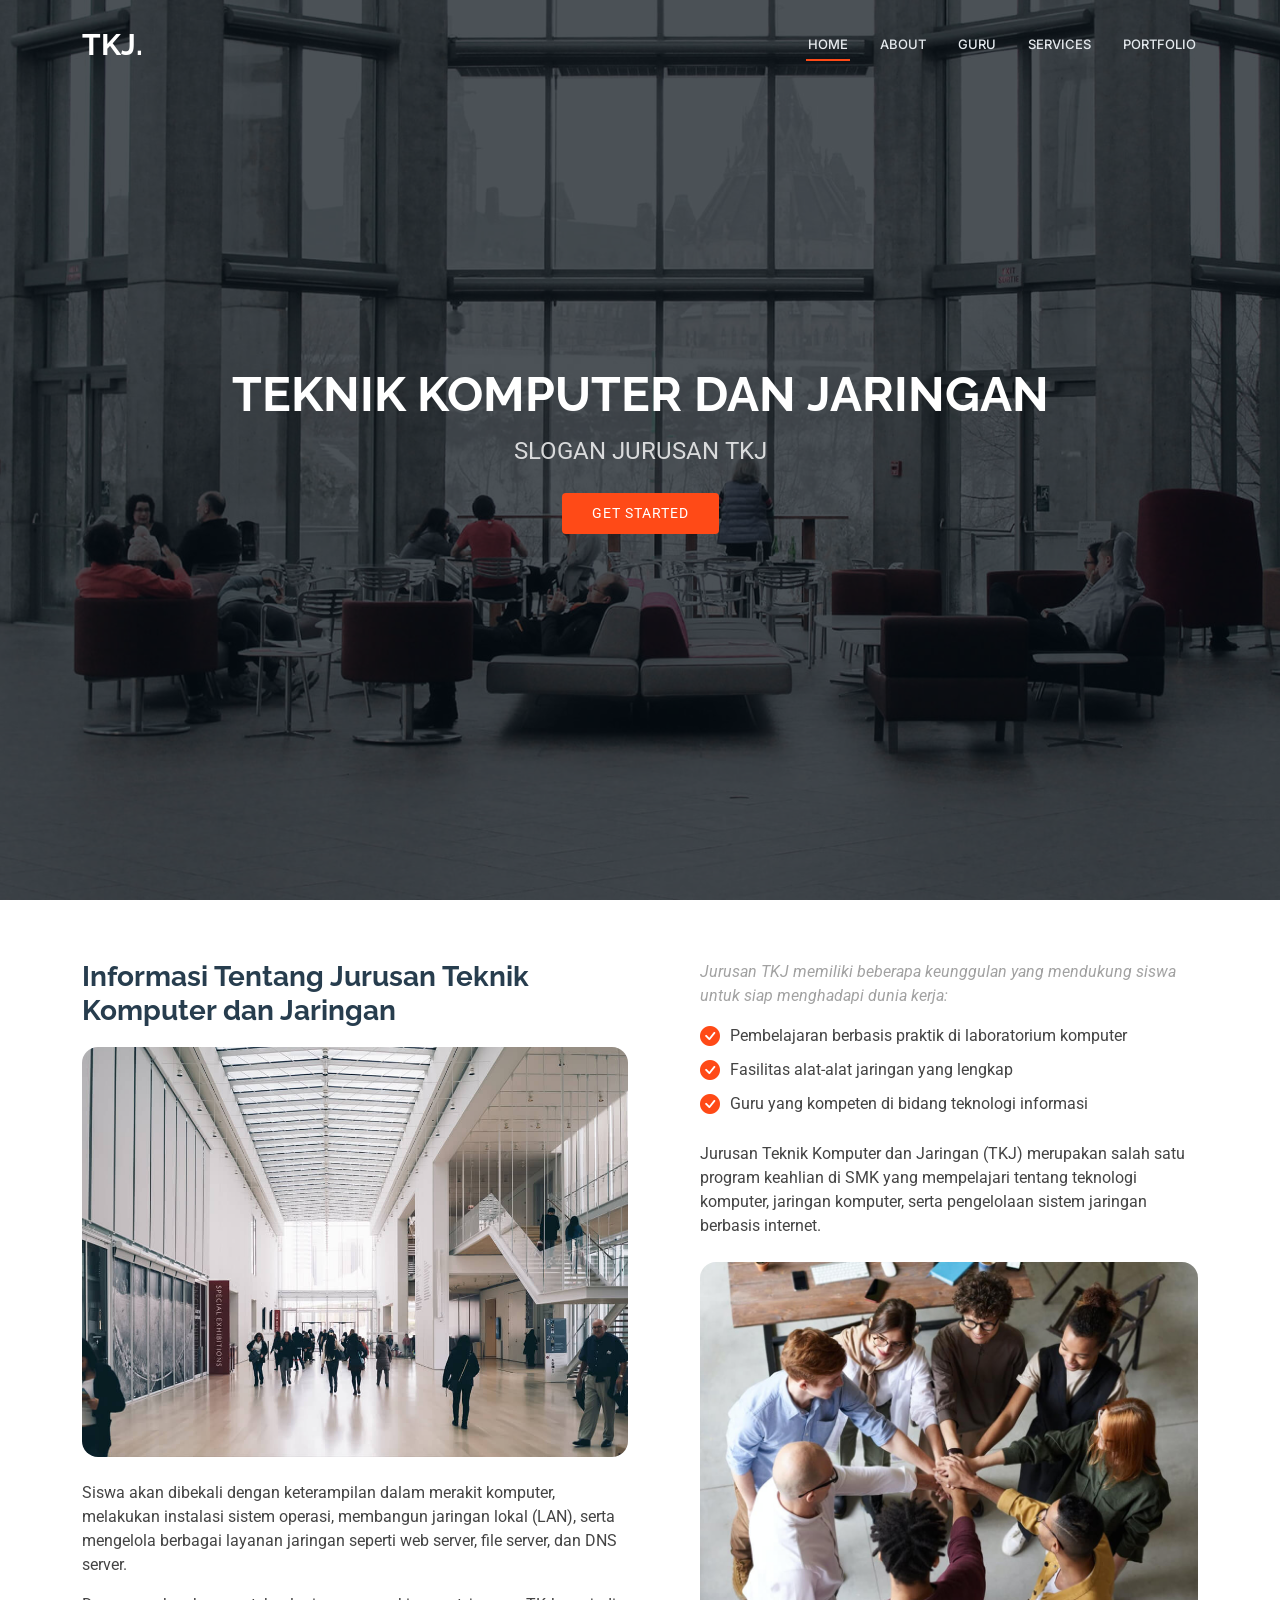
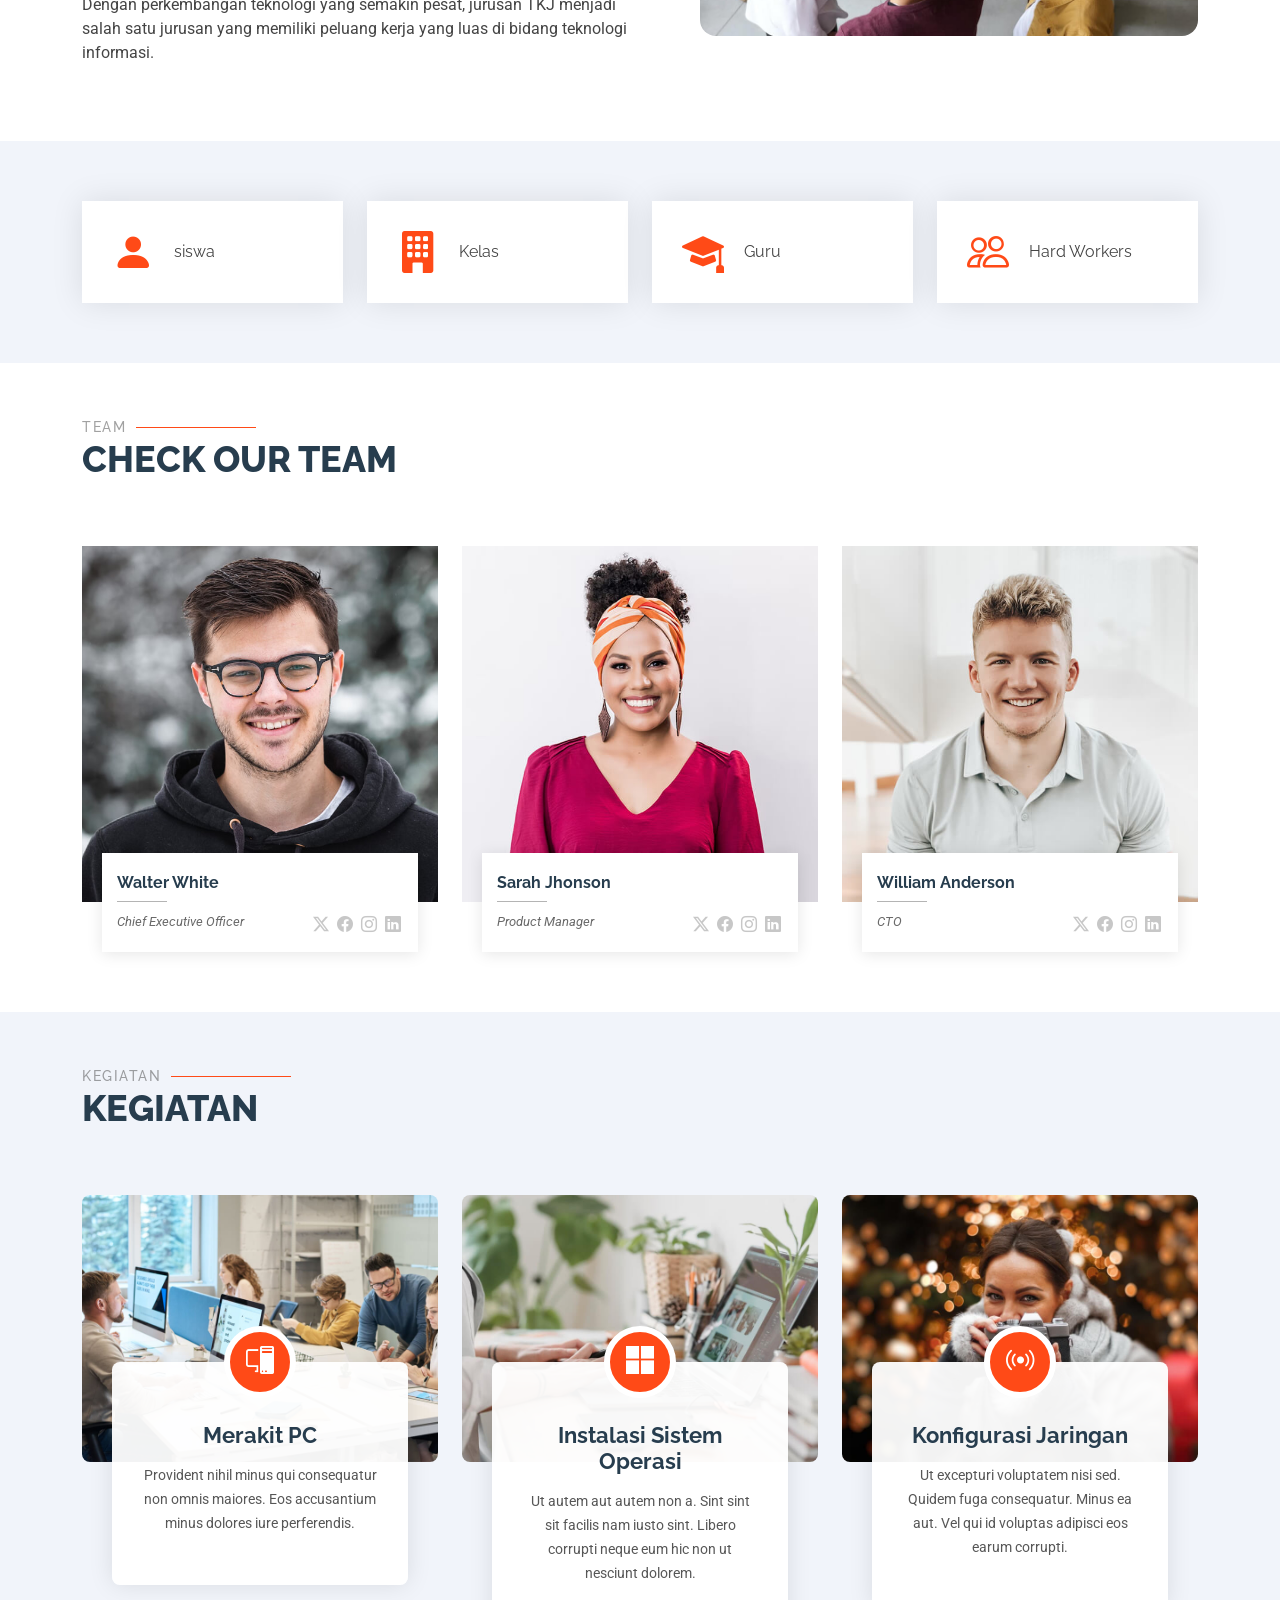
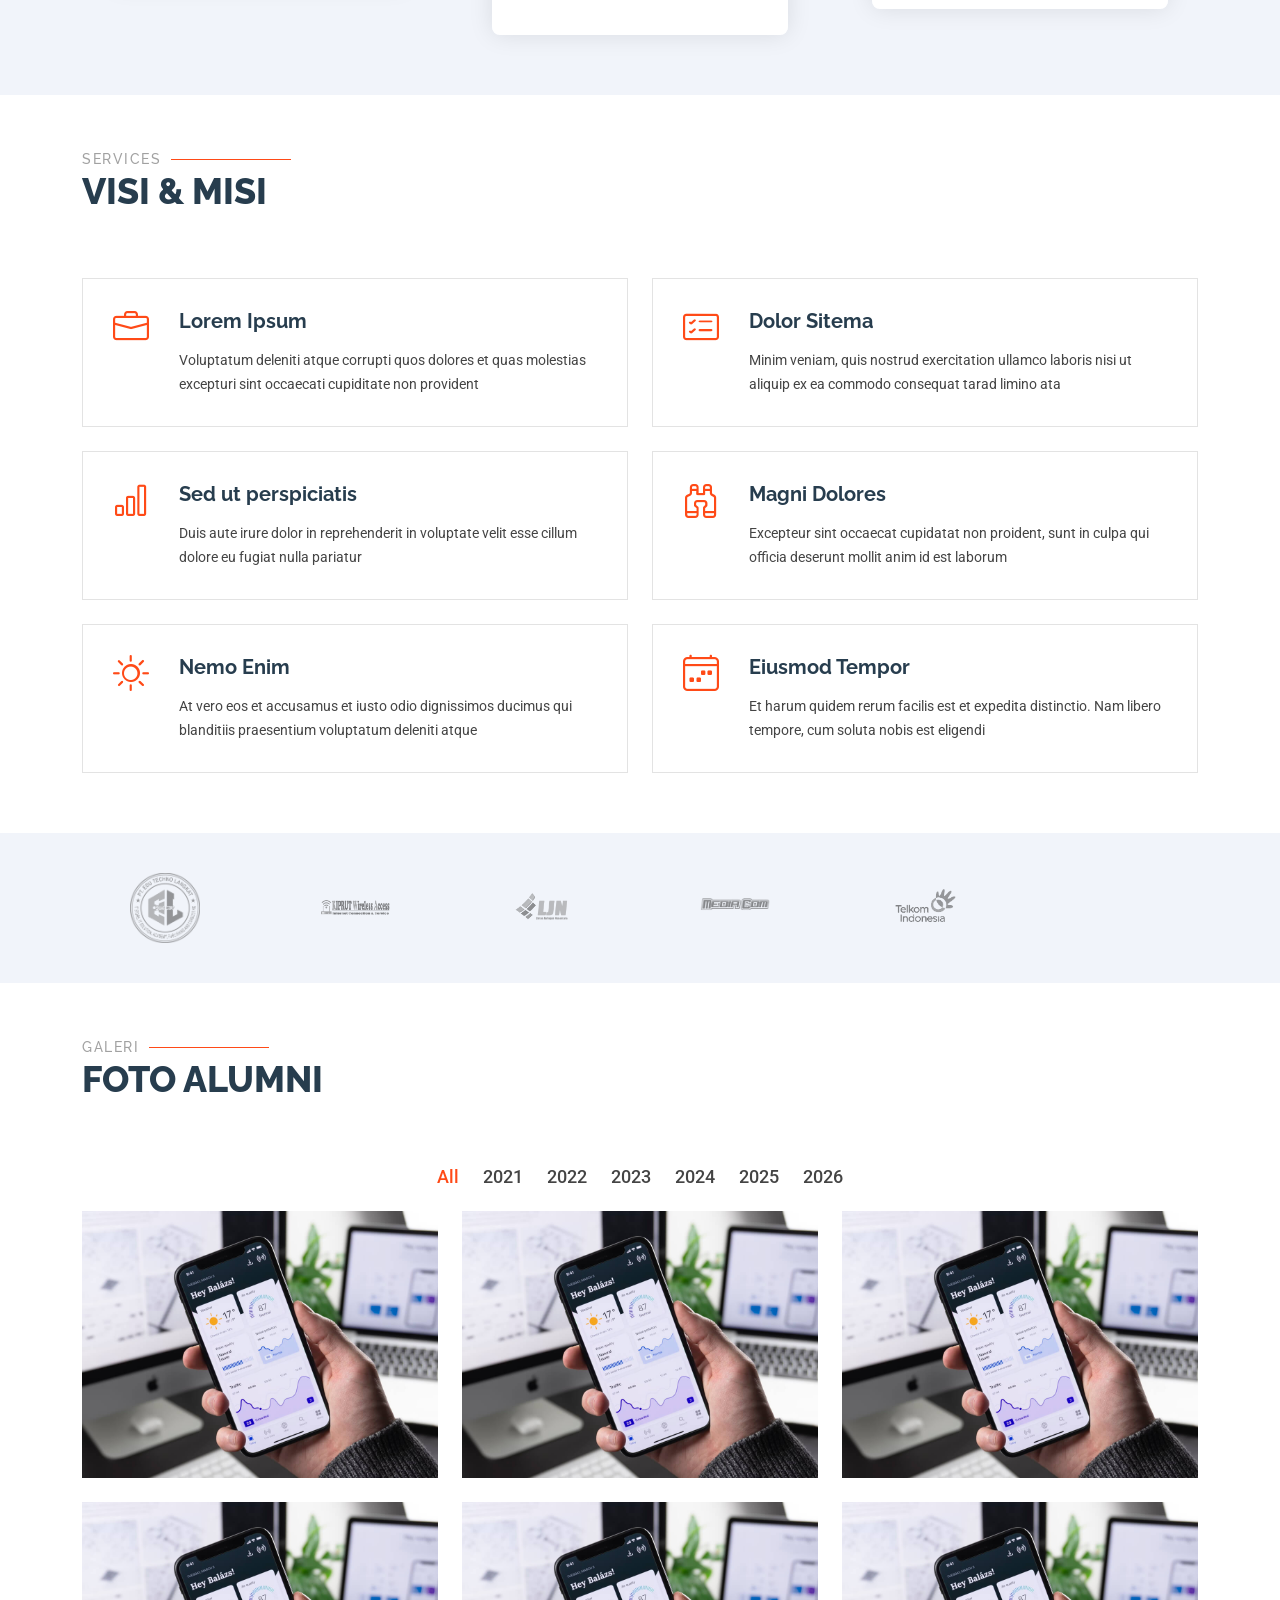
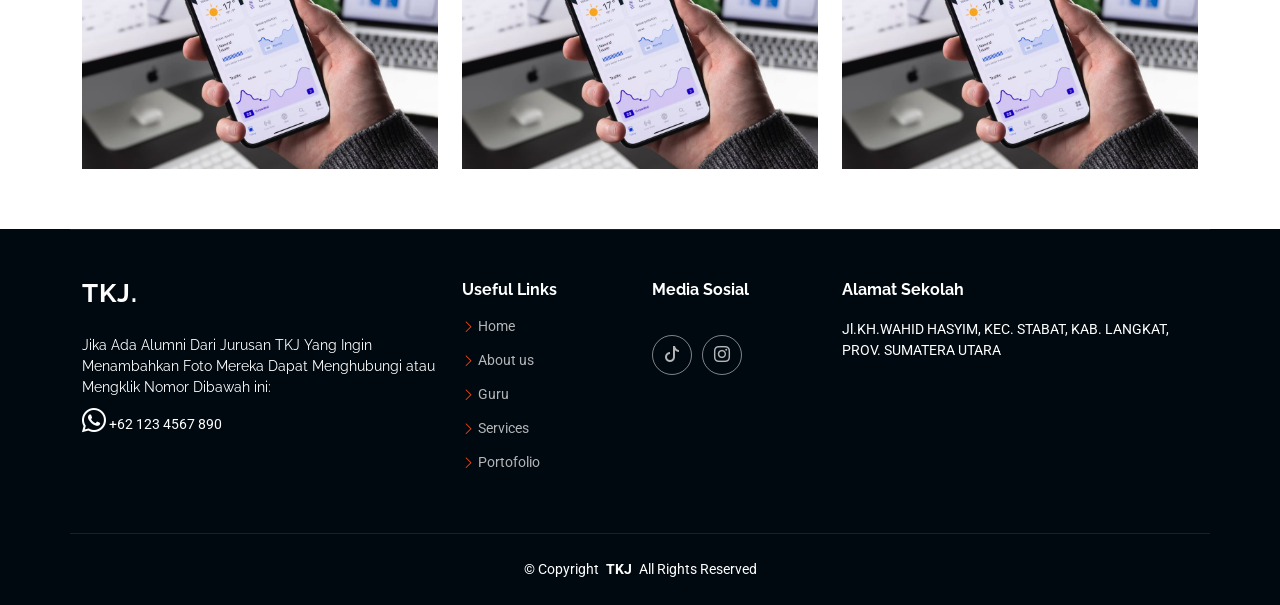
==== index.html @ d3de9ad7 "Add files via upload" ====
<!DOCTYPE html>
<html lang="en">

<head>
  <meta charset="utf-8">
  <meta content="width=device-width, initial-scale=1.0" name="viewport">
  <title>TKJ SMKN 1 Stabat</title>
  <meta name="description" content="">
  <meta name="keywords" content="">

  <!-- Favicons -->
  <link href="assets/img/favicon.png" rel="icon">
  <link href="assets/img/apple-touch-icon.png" rel="apple-touch-icon">

  <!-- Fonts -->
  <link href="https://fonts.googleapis.com" rel="preconnect">
  <link href="https://fonts.gstatic.com" rel="preconnect" crossorigin>
  <link href="https://fonts.googleapis.com/css2?family=Roboto:ital,wght@0,100;0,300;0,400;0,500;0,700;0,900;1,100;1,300;1,400;1,500;1,700;1,900&family=Raleway:ital,wght@0,100;0,200;0,300;0,400;0,500;0,600;0,700;0,800;0,900;1,100;1,200;1,300;1,400;1,500;1,600;1,700;1,800;1,900&family=Inter:wght@100;200;300;400;500;600;700;800;900&display=swap" rel="stylesheet">

  <!-- Vendor CSS Files -->
  <link href="assets/vendor/bootstrap/css/bootstrap.min.css" rel="stylesheet">
  <link href="assets/vendor/bootstrap-icons/bootstrap-icons.css" rel="stylesheet">
  <link href="assets/vendor/aos/aos.css" rel="stylesheet">
  <link href="assets/vendor/glightbox/css/glightbox.min.css" rel="stylesheet">
  <link href="assets/vendor/swiper/swiper-bundle.min.css" rel="stylesheet">

  <!-- Main CSS File -->
  <link href="assets/css/main.css" rel="stylesheet">

  <!-- =======================================================
  * Template Name: Dewi
  * Template URL: https://bootstrapmade.com/dewi-free-multi-purpose-html-template/
  * Updated: Aug 07 2024 with Bootstrap v5.3.3
  * Author: BootstrapMade.com
  * License: https://bootstrapmade.com/license/
  ======================================================== -->
</head>

<body class="index-page">

  <header id="header" class="header d-flex align-items-center fixed-top">
    <div class="container-fluid container-xl position-relative d-flex align-items-center">

      <a href="index.html" class="logo d-flex align-items-center me-auto">
        <!-- Uncomment the line below if you also wish to use an image logo -->
        <!-- <img src="assets/img/logo.png" alt=""> -->
        <h1 class="sitename">TKJ.</h1>
      </a>

      <nav id="navmenu" class="navmenu">
        <ul>
          <li><a href="#hero" class="active">Home</a></li>
          <li><a href="#about">About</a></li>
          <li><a href="#team">Guru</a></li>
          <li><a href="#services">Services</a></li>
          <li><a href="#portfolio">Portfolio</a></li>
        </ul>
        <i class="mobile-nav-toggle d-xl-none bi bi-list"></i>
      </nav>

    </div>
  </header>

  <main class="main">

    <!-- Hero Section -->
    <section id="hero" class="hero section dark-background">

      <img src="assets/img/hero-bg.jpg" alt="" data-aos="fade-in">

      <div class="container d-flex flex-column align-items-center">
        <h2 data-aos="fade-up" data-aos-delay="100">Teknik Komputer dan Jaringan</h2>
        <p data-aos="fade-up" data-aos-delay="200">SLOGAN JURUSAN TKJ</p>
        <div class="d-flex mt-4" data-aos="fade-up" data-aos-delay="300">
          <a href="#about" class="btn-get-started">Get Started</a>
        </div>
      </div>

    </section><!-- /Hero Section -->

    <!-- About Section -->
    <section id="about" class="about section">

      <div class="container">

        <div class="row gy-4">
          <div class="col-lg-6" data-aos="fade-up" data-aos-delay="100">
            <h3>Informasi Tentang Jurusan Teknik Komputer dan Jaringan</h3>
            <img src="assets/img/about.jpg" class="img-fluid rounded-4 mb-4" alt="">
            <p>Siswa akan dibekali dengan keterampilan dalam merakit komputer, melakukan instalasi sistem operasi, membangun jaringan lokal (LAN), serta mengelola berbagai layanan jaringan seperti web server, file server, dan DNS server.</p>
            <p>Dengan perkembangan teknologi yang semakin pesat, jurusan TKJ menjadi salah satu jurusan yang memiliki peluang kerja yang luas di bidang teknologi informasi.</p>
          </div>
          <div class="col-lg-6" data-aos="fade-up" data-aos-delay="250">
            <div class="content ps-0 ps-lg-5">
              <p class="fst-italic">
                Jurusan TKJ memiliki beberapa keunggulan yang mendukung siswa untuk siap menghadapi dunia kerja:
              </p>
              <ul>
                <li><i class="bi bi-check-circle-fill"></i> <span>Pembelajaran berbasis praktik di laboratorium komputer</span></li>
                <li><i class="bi bi-check-circle-fill"></i> <span>Fasilitas alat-alat jaringan yang lengkap</span></li>
                <li><i class="bi bi-check-circle-fill"></i> <span>Guru yang kompeten di bidang teknologi informasi</span></li>
              </ul>
              <p>
                Jurusan Teknik Komputer dan Jaringan (TKJ) merupakan salah satu program keahlian di SMK yang mempelajari tentang teknologi komputer, jaringan komputer, serta pengelolaan sistem jaringan berbasis internet.
              </p>

              <div class="position-relative mt-4">
                <img src="assets/img/about-2.jpg" class="img-fluid rounded-4" alt="">
              </div>
            </div>
          </div>
        </div>

      </div>

    </section><!-- /About Section -->

    <!-- Stats Section -->
    <section id="stats" class="stats section light-background">

      <div class="container" data-aos="fade-up" data-aos-delay="100">

        <div class="row gy-4">

          <div class="col-lg-3 col-md-6">
            <div class="stats-item d-flex align-items-center w-100 h-100">
              <i class="bi bi-person-fill color-blue flex-shrink-0"></i>
              <div>
                <span data-purecounter-start="0" data-purecounter-end="287" data-purecounter-duration="1" class="purecounter"></span>
                <p>siswa</p>
              </div>
            </div>
          </div><!-- End Stats Item -->

          <div class="col-lg-3 col-md-6">
            <div class="stats-item d-flex align-items-center w-100 h-100">
              <i class="bi bi-building-fill color-orange flex-shrink-0"></i>
              <div>
                <span data-purecounter-start="0" data-purecounter-end="8" data-purecounter-duration="1" class="purecounter"></span>
                <p>Kelas</p>
              </div>
            </div>
          </div><!-- End Stats Item -->

          <div class="col-lg-3 col-md-6">
            <div class="stats-item d-flex align-items-center w-100 h-100">
              <i class="bi bi-mortarboard-fill color-green flex-shrink-0"></i>
              <div>
                <span data-purecounter-start="0" data-purecounter-end="1463" data-purecounter-duration="1" class="purecounter"></span>
                <p>Guru</p>
              </div>
            </div>
          </div><!-- End Stats Item -->

          <div class="col-lg-3 col-md-6">
            <div class="stats-item d-flex align-items-center w-100 h-100">
              <i class="bi bi-people color-pink flex-shrink-0"></i>
              <div>
                <span data-purecounter-start="0" data-purecounter-end="15" data-purecounter-duration="1" class="purecounter"></span>
                <p>Hard Workers</p>
              </div>
            </div>
          </div><!-- End Stats Item -->

        </div>

      </div>

    </section><!-- /Stats Section -->

     <!-- Team Section -->
    <section id="team" class="team section">

      <!-- Section Title -->
      <div class="container section-title" data-aos="fade-up">
        <h2>Team</h2>
        <p>CHECK OUR TEAM</p>
      </div><!-- End Section Title -->

      <div class="container">

        <div class="row gy-5">

          <div class="col-lg-4 col-md-6" data-aos="fade-up" data-aos-delay="100">
            <div class="member">
              <div class="pic"><img src="assets/img/team/team-1.jpg" class="img-fluid" alt=""></div>
              <div class="member-info">
                <h4>Walter White</h4>
                <span>Chief Executive Officer</span>
                <div class="social">
                  <a href=""><i class="bi bi-twitter-x"></i></a>
                  <a href=""><i class="bi bi-facebook"></i></a>
                  <a href=""><i class="bi bi-instagram"></i></a>
                  <a href=""><i class="bi bi-linkedin"></i></a>
                </div>
              </div>
            </div>
          </div><!-- End Team Member -->

          <div class="col-lg-4 col-md-6" data-aos="fade-up" data-aos-delay="200">
            <div class="member">
              <div class="pic"><img src="assets/img/team/team-2.jpg" class="img-fluid" alt=""></div>
              <div class="member-info">
                <h4>Sarah Jhonson</h4>
                <span>Product Manager</span>
                <div class="social">
                  <a href=""><i class="bi bi-twitter-x"></i></a>
                  <a href=""><i class="bi bi-facebook"></i></a>
                  <a href=""><i class="bi bi-instagram"></i></a>
                  <a href=""><i class="bi bi-linkedin"></i></a>
                </div>
              </div>
            </div>
          </div><!-- End Team Member -->

          <div class="col-lg-4 col-md-6" data-aos="fade-up" data-aos-delay="300">
            <div class="member">
              <div class="pic"><img src="assets/img/team/team-3.jpg" class="img-fluid" alt=""></div>
              <div class="member-info">
                <h4>William Anderson</h4>
                <span>CTO</span>
                <div class="social">
                  <a href=""><i class="bi bi-twitter-x"></i></a>
                  <a href=""><i class="bi bi-facebook"></i></a>
                  <a href=""><i class="bi bi-instagram"></i></a>
                  <a href=""><i class="bi bi-linkedin"></i></a>
                </div>
              </div>
            </div>
          </div><!-- End Team Member -->

        </div>

      </div>

    </section>
    <!-- /Team Section -->

    <!-- Services Section -->
    <section id="services" class="services section light-background">

      <!-- Section Title -->
      <div class="container section-title" data-aos="fade-up">
        <h2>Kegiatan</h2>
        <p>Kegiatan<br></p>
      </div><!-- End Section Title -->

      <div class="container" data-aos="fade-up" data-aos-delay="100">

        <div class="row gy-5">

          <div class="col-xl-4 col-md-6" data-aos="zoom-in" data-aos-delay="200">
            <div class="service-item">
              <div class="img">
                <img src="assets/img/services-1.jpg" class="img-fluid" alt="">
              </div>
              <div class="details position-relative">
                <div class="icon">
                  <i class="bi bi-pc-display"></i>
                </div>
                <a href="service-details.html" class="stretched-link">
                  <h3>Merakit PC</h3>
                </a>
                <p>Provident nihil minus qui consequatur non omnis maiores. Eos accusantium minus dolores iure perferendis.</p>
              </div>
            </div>
          </div><!-- End Service Item -->

          <div class="col-xl-4 col-md-6" data-aos="zoom-in" data-aos-delay="300">
            <div class="service-item">
              <div class="img">
                <img src="assets/img/services-2.jpg" class="img-fluid" alt="">
              </div>
              <div class="details position-relative">
                <div class="icon">
                  <i class="bi bi-microsoft"></i>
                </div>
                <a href="service-details.html" class="stretched-link">
                  <h3>Instalasi Sistem Operasi</h3>
                </a>
                <p>Ut autem aut autem non a. Sint sint sit facilis nam iusto sint. Libero corrupti neque eum hic non ut nesciunt dolorem.</p>
              </div>
            </div>
          </div><!-- End Service Item -->

          <div class="col-xl-4 col-md-6" data-aos="zoom-in" data-aos-delay="400">
            <div class="service-item">
              <div class="img">
                <img src="assets/img/services-3.jpg" class="img-fluid" alt="">
              </div>
              <div class="details position-relative">
                <div class="icon">
                  <i class="bi bi-broadcast"></i>
                </div>
                <a href="service-details.html" class="stretched-link">
                  <h3>Konfigurasi Jaringan</h3>
                </a>
                <p>Ut excepturi voluptatem nisi sed. Quidem fuga consequatur. Minus ea aut. Vel qui id voluptas adipisci eos earum corrupti.</p>
              </div>
            </div>
          </div><!-- End Service Item -->

        </div>

      </div>

    </section><!-- /Services Section -->

    

    <!-- Services 2 Section -->
    <section id="services-2" class="services-2 section">

      <!-- Section Title -->
      <div class="container section-title" data-aos="fade-up">
        <h2>Services</h2>
        <p>Visi & Misi</p>
      </div><!-- End Section Title -->

      <div class="container">

        <div class="row gy-4">

          <div class="col-md-6" data-aos="fade-up" data-aos-delay="100">
            <div class="service-item d-flex position-relative h-100">
              <i class="bi bi-briefcase icon flex-shrink-0"></i>
              <div>
                <h4 class="title"><a href="#" class="stretched-link">Lorem Ipsum</a></h4>
                <p class="description">Voluptatum deleniti atque corrupti quos dolores et quas molestias excepturi sint occaecati cupiditate non provident</p>
              </div>
            </div>
          </div><!-- End Service Item -->

          <div class="col-md-6" data-aos="fade-up" data-aos-delay="200">
            <div class="service-item d-flex position-relative h-100">
              <i class="bi bi-card-checklist icon flex-shrink-0"></i>
              <div>
                <h4 class="title"><a href="#" class="stretched-link">Dolor Sitema</a></h4>
                <p class="description">Minim veniam, quis nostrud exercitation ullamco laboris nisi ut aliquip ex ea commodo consequat tarad limino ata</p>
              </div>
            </div>
          </div><!-- End Service Item -->

          <div class="col-md-6" data-aos="fade-up" data-aos-delay="300">
            <div class="service-item d-flex position-relative h-100">
              <i class="bi bi-bar-chart icon flex-shrink-0"></i>
              <div>
                <h4 class="title"><a href="#" class="stretched-link">Sed ut perspiciatis</a></h4>
                <p class="description">Duis aute irure dolor in reprehenderit in voluptate velit esse cillum dolore eu fugiat nulla pariatur</p>
              </div>
            </div>
          </div><!-- End Service Item -->

          <div class="col-md-6" data-aos="fade-up" data-aos-delay="400">
            <div class="service-item d-flex position-relative h-100">
              <i class="bi bi-binoculars icon flex-shrink-0"></i>
              <div>
                <h4 class="title"><a href="#" class="stretched-link">Magni Dolores</a></h4>
                <p class="description">Excepteur sint occaecat cupidatat non proident, sunt in culpa qui officia deserunt mollit anim id est laborum</p>
              </div>
            </div>
          </div><!-- End Service Item -->

          <div class="col-md-6" data-aos="fade-up" data-aos-delay="500">
            <div class="service-item d-flex position-relative h-100">
              <i class="bi bi-brightness-high icon flex-shrink-0"></i>
              <div>
                <h4 class="title"><a href="#" class="stretched-link">Nemo Enim</a></h4>
                <p class="description">At vero eos et accusamus et iusto odio dignissimos ducimus qui blanditiis praesentium voluptatum deleniti atque</p>
              </div>
            </div>
          </div><!-- End Service Item -->

          <div class="col-md-6" data-aos="fade-up" data-aos-delay="600">
            <div class="service-item d-flex position-relative h-100">
              <i class="bi bi-calendar4-week icon flex-shrink-0"></i>
              <div>
                <h4 class="title"><a href="#" class="stretched-link">Eiusmod Tempor</a></h4>
                <p class="description">Et harum quidem rerum facilis est et expedita distinctio. Nam libero tempore, cum soluta nobis est eligendi</p>
              </div>
            </div>
          </div><!-- End Service Item -->

        </div>

      </div>

    </section><!-- /Services 2 Section -->

    <!-- Testimonials Section -->
    <!-- /Testimonials Section -->

    <!-- Clients Section -->
    <section id="clients" class="clients section light-background">

      <div class="container" data-aos="fade-up">

        <div class="row gy-4">

          <div class="col-xl-2 col-md-3 col-6 client-logo">
            <img src="assets/img/logo-perusahaan/logo-edu-techno.png" class="img-fluid" alt="">
          </div><!-- End Client Item -->

          <div class="col-xl-2 col-md-3 col-6 client-logo">
            <img src="assets/img/logo-perusahaan/logo-kiprut.png" class="img-fluid" alt="">
          </div><!-- End Client Item -->

          <div class="col-xl-2 col-md-3 col-6 client-logo">
            <img src="assets/img/logo-perusahaan/logo-ljn.png" class="img-fluid" alt="">
          </div><!-- End Client Item -->

          <div class="col-xl-2 col-md-3 col-6 client-logo">
            <img src="assets/img/logo-perusahaan/logo-media-com.png" class="img-fluid" alt="">
          </div><!-- End Client Item -->

          <div class="col-xl-2 col-md-3 col-6 client-logo">
            <img src="assets/img/logo-perusahaan/logo-telkom.png" class="img-fluid" alt="">
          </div><!-- End Client Item -->

          <div class="col-xl-2 col-md-3 col-6 client-logo">
            <img src="assets/img/clients/client-6.png" class="img-fluid" alt="">
          </div><!-- End Client Item -->

        </div>

      </div>

    </section>
    <!-- /Clients Section -->

    <!-- Portfolio Section -->
    <section id="portfolio" class="portfolio section">

      <!-- Section Title -->
      <div class="container section-title" data-aos="fade-up">
        <h2>Galeri</h2>
        <p>Foto Alumni</p>
      </div><!-- End Section Title -->

      <div class="container">

        <div class="isotope-layout" data-default-filter="*" data-layout="masonry" data-sort="original-order">

          <ul class="portfolio-filters isotope-filters" data-aos="fade-up" data-aos-delay="100">
            <li data-filter="*" class="filter-active">All</li>
            <li data-filter=".alumni-2021">2021</li>
            <li data-filter=".alumni-2022">2022</li>
            <li data-filter=".alumni-2023">2023</li>
            <li data-filter=".alumni-2024">2024</li>
            <li data-filter=".alumni-2025">2025</li>
            <li data-filter=".alumni-2026">2026</li>
          </ul><!-- End Portfolio Filters -->

          <div class="row gy-4 isotope-container" data-aos="fade-up" data-aos-delay="200">

            
            <div class="col-lg-4 col-md-6 portfolio-item isotope-item alumni-2021">
              <div class="portfolio-content h-100">
                <img src="assets/img/portfolio/app-1.jpg" class="img-fluid" alt="">
                <div class="portfolio-info">
                  <p>Foto Alumni Tahun 2021</p>
                  <a href="portfolio-details.html" class="stretched-link"></a>
                </div>
              </div>
            </div>
            <!-- End Portfolio Item -->

            <div class="col-lg-4 col-md-6 portfolio-item isotope-item alumni-2022">
              <div class="portfolio-content h-100">
                <img src="assets/img/portfolio/app-1.jpg" class="img-fluid" alt="">
                <div class="portfolio-info">
                  <p>Foto Alumni Tahun 2022</p>
                  <a href="portfolio-details.html" class="stretched-link"></a>
                </div>
              </div>
            </div>
            <!-- End Portfolio Item -->

            <div class="col-lg-4 col-md-6 portfolio-item isotope-item alumni-2023">
              <div class="portfolio-content h-100">
                <img src="assets/img/portfolio/app-1.jpg" class="img-fluid" alt="">
                <div class="portfolio-info">
                  <p>Foto Alumni Tahun 2023</p>
                  <a href="portfolio-details.html" class="stretched-link"></a>
                </div>
              </div>
            </div>
            <!-- End Portfolio Item -->

            <div class="col-lg-4 col-md-6 portfolio-item isotope-item alumni-2024">
              <div class="portfolio-content h-100">
                <img src="assets/img/portfolio/app-1.jpg" class="img-fluid" alt="">
                <div class="portfolio-info">
                  <p>Foto Alumni Tahun 2024</p>
                  <a href="portfolio-details.html" class="stretched-link"></a>
                </div>
              </div>
            </div>
            <!-- End Portfolio Item -->

            <div class="col-lg-4 col-md-6 portfolio-item isotope-item alumni-2025">
              <div class="portfolio-content h-100">
                <img src="assets/img/portfolio/app-1.jpg" class="img-fluid" alt="">
                <div class="portfolio-info">
                  <p>Foto Alumni Tahun 2025</p>
                  <a href="portfolio-details.html" class="stretched-link"></a>
                </div>
              </div>
            </div>
            <!-- End Portfolio Item -->

             <div class="col-lg-4 col-md-6 portfolio-item isotope-item alumni-2026">
              <div class="portfolio-content h-100">
                <img src="assets/img/portfolio/app-1.jpg" class="img-fluid" alt="">
                <div class="portfolio-info">
                  <p>Foto Alumni TKJ 1 Tahun 2026</p>
                  <a href="portfolio-details.html" class="stretched-link"></a>
                </div>
              </div>
            </div>
            <!-- End Portfolio Item -->
             

          </div><!-- End Portfolio Container -->

        </div>

      </div>

    </section><!-- /Portfolio Section -->

    <!-- Contact Section -->
    <!-- /Contact Section -->

  </main>

  <footer id="footer" class="footer dark-background">

    <div class="container footer-top">
      <div class="row gy-4">
        <div class="col-lg-4 col-md-6 footer-about">
          <a href="index.html" class="logo d-flex align-items-center">
            <span class="sitename">TKJ.</span>
          </a>
          <div class="footer-contact pt-1">
            <p>Jika Ada Alumni Dari Jurusan TKJ Yang Ingin Menambahkan Foto Mereka Dapat Menghubungi atau Mengklik Nomor Dibawah ini:</p>
            <a class="link-wa" href="https://wa.me/6281234567890" target="_blank"><i class="fs-4 bi bi-whatsapp"></i> +62 123 4567 890 </a>
          </div>
        </div>

        <div class="col-lg-2 col-md-3 footer-links">
          <h4>Useful Links</h4>
          <ul>
            <li><i class="bi bi-chevron-right"></i> <a href="#hero">Home</a></li>
            <li><i class="bi bi-chevron-right"></i> <a href="#about">About us</a></li>
            <li><i class="bi bi-chevron-right"></i> <a href="#team">Guru</a></li>
            <li><i class="bi bi-chevron-right"></i> <a href="#services">Services</a></li>
            <li><i class="bi bi-chevron-right"></i> <a href="#portofolio">Portofolio</a></li>
          </ul>
        </div>

        <div class="col-lg-2 col-md-3 footer-links">
          <h4>Media Sosial</h4>
          <div class="social-links d-flex mt-4">
            <a href="https://tiktok.com"><i class="bi bi-tiktok"></i></a>
            <a href="https://instagram.com"><i class="bi bi-instagram"></i></a>
          </div>
        </div>

        <div class="col-lg-4 col-md-6 footer-newsletter">
          <h4>Alamat Sekolah</h4>
          <p>Jl.KH.WAHID HASYIM, KEC. STABAT, KAB. LANGKAT, PROV. SUMATERA UTARA</p>
        </div>

      </div>
    </div>

    <div class="container copyright text-center mt-4">
      <p>© <span>Copyright</span> <strong class="px-1 sitename">TKJ</strong> <span>All Rights Reserved</span></p>
    </div>

  </footer>

  <!-- Scroll Top -->
  <a href="#" id="scroll-top" class="scroll-top d-flex align-items-center justify-content-center"><i class="bi bi-arrow-up-short"></i></a>

  <!-- Preloader -->
  <div id="preloader"></div>

  <!-- Vendor JS Files -->
  <script src="assets/vendor/bootstrap/js/bootstrap.bundle.min.js"></script>
  <script src="assets/vendor/php-email-form/validate.js"></script>
  <script src="assets/vendor/aos/aos.js"></script>
  <script src="assets/vendor/glightbox/js/glightbox.min.js"></script>
  <script src="assets/vendor/purecounter/purecounter_vanilla.js"></script>
  <script src="assets/vendor/swiper/swiper-bundle.min.js"></script>
  <script src="assets/vendor/imagesloaded/imagesloaded.pkgd.min.js"></script>
  <script src="assets/vendor/isotope-layout/isotope.pkgd.min.js"></script>

  <!-- Main JS File -->
  <script src="assets/js/main.js"></script>

</body>

</html>
---- assets/css/main.css ----
/**
* Template Name: Dewi
* Template URL: https://bootstrapmade.com/dewi-free-multi-purpose-html-template/
* Updated: Aug 07 2024 with Bootstrap v5.3.3
* Author: BootstrapMade.com
* License: https://bootstrapmade.com/license/
*/

/*--------------------------------------------------------------
# Font & Color Variables
# Help: https://bootstrapmade.com/color-system/
--------------------------------------------------------------*/
/* Fonts */
:root {
  --default-font: "Roboto",  system-ui, -apple-system, "Segoe UI", Roboto, "Helvetica Neue", Arial, "Noto Sans", "Liberation Sans", sans-serif, "Apple Color Emoji", "Segoe UI Emoji", "Segoe UI Symbol", "Noto Color Emoji";
  --heading-font: "Raleway",  sans-serif;
  --nav-font: "Inter",  sans-serif;
}

/* Global Colors - The following color variables are used throughout the website. Updating them here will change the color scheme of the entire website */
:root { 
  --background-color: #ffffff; /* Background color for the entire website, including individual sections */
  --default-color: #444444; /* Default color used for the majority of the text content across the entire website */
  --heading-color: #273d4e; /* Color for headings, subheadings and title throughout the website */
  --accent-color: #ff4a17; /* Accent color that represents your brand on the website. It's used for buttons, links, and other elements that need to stand out */
  --surface-color: #ffffff; /* The surface color is used as a background of boxed elements within sections, such as cards, icon boxes, or other elements that require a visual separation from the global background. */
  --contrast-color: #ffffff; /* Contrast color for text, ensuring readability against backgrounds of accent, heading, or default colors. */
}

/* Nav Menu Colors - The following color variables are used specifically for the navigation menu. They are separate from the global colors to allow for more customization options */
:root {
  --nav-color: #e5eaee;  /* The default color of the main navmenu links */
  --nav-hover-color: #ff4a17; /* Applied to main navmenu links when they are hovered over or active */
  --nav-mobile-background-color: #ffffff; /* Used as the background color for mobile navigation menu */
  --nav-dropdown-background-color: #ffffff; /* Used as the background color for dropdown items that appear when hovering over primary navigation items */
  --nav-dropdown-color: #444444; /* Used for navigation links of the dropdown items in the navigation menu. */
  --nav-dropdown-hover-color: #ff4a17; /* Similar to --nav-hover-color, this color is applied to dropdown navigation links when they are hovered over. */
}

/* Color Presets - These classes override global colors when applied to any section or element, providing reuse of the sam color scheme. */

.light-background {
  --background-color: #f1f4fa;
  --surface-color: #ffffff;
}

.dark-background {
  --background-color: #000910;
  --default-color: #ffffff;
  --heading-color: #ffffff;
  --surface-color: #28323a;
  --contrast-color: #ffffff;
}

/* Smooth scroll */
:root {
  scroll-behavior: smooth;
}

/*--------------------------------------------------------------
# General Styling & Shared Classes
--------------------------------------------------------------*/
body {
  color: var(--default-color);
  background-color: var(--background-color);
  font-family: var(--default-font);
}

a {
  color: var(--accent-color);
  text-decoration: none;
  transition: 0.3s;
}

a:hover {
  color: color-mix(in srgb, var(--accent-color), transparent 25%);
  text-decoration: none;
}

h1,
h2,
h3,
h4,
h5,
h6 {
  color: var(--heading-color);
  font-family: var(--heading-font);
}

/* PHP Email Form Messages
------------------------------*/
.php-email-form .error-message {
  display: none;
  background: #df1529;
  color: #ffffff;
  text-align: left;
  padding: 15px;
  margin-bottom: 24px;
  font-weight: 600;
}

.php-email-form .sent-message {
  display: none;
  color: #ffffff;
  background: #059652;
  text-align: center;
  padding: 15px;
  margin-bottom: 24px;
  font-weight: 600;
}

.php-email-form .loading {
  display: none;
  background: var(--surface-color);
  text-align: center;
  padding: 15px;
  margin-bottom: 24px;
}

.php-email-form .loading:before {
  content: "";
  display: inline-block;
  border-radius: 50%;
  width: 24px;
  height: 24px;
  margin: 0 10px -6px 0;
  border: 3px solid var(--accent-color);
  border-top-color: var(--surface-color);
  animation: php-email-form-loading 1s linear infinite;
}

@keyframes php-email-form-loading {
  0% {
    transform: rotate(0deg);
  }

  100% {
    transform: rotate(360deg);
  }
}

/* Pulsating Play Button
------------------------------*/
.pulsating-play-btn {
  width: 94px;
  height: 94px;
  background: radial-gradient(var(--accent-color) 50%, color-mix(in srgb, var(--accent-color), transparent 75%) 52%);
  border-radius: 50%;
  display: block;
  position: relative;
  overflow: hidden;
}

.pulsating-play-btn:before {
  content: "";
  position: absolute;
  width: 120px;
  height: 120px;
  animation-delay: 0s;
  animation: pulsate-play-btn 2s;
  animation-direction: forwards;
  animation-iteration-count: infinite;
  animation-timing-function: steps;
  opacity: 1;
  border-radius: 50%;
  border: 5px solid color-mix(in srgb, var(--accent-color), transparent 30%);
  top: -15%;
  left: -15%;
  background: rgba(198, 16, 0, 0);
}

.pulsating-play-btn:after {
  content: "";
  position: absolute;
  left: 50%;
  top: 50%;
  transform: translateX(-40%) translateY(-50%);
  width: 0;
  height: 0;
  border-top: 10px solid transparent;
  border-bottom: 10px solid transparent;
  border-left: 15px solid #fff;
  z-index: 100;
  transition: all 400ms cubic-bezier(0.55, 0.055, 0.675, 0.19);
}

.pulsating-play-btn:hover:before {
  content: "";
  position: absolute;
  left: 50%;
  top: 50%;
  transform: translateX(-40%) translateY(-50%);
  width: 0;
  height: 0;
  border: none;
  border-top: 10px solid transparent;
  border-bottom: 10px solid transparent;
  border-left: 15px solid #fff;
  z-index: 200;
  animation: none;
  border-radius: 0;
}

.pulsating-play-btn:hover:after {
  border-left: 15px solid var(--accent-color);
  transform: scale(20);
}

@keyframes pulsate-play-btn {
  0% {
    transform: scale(0.6, 0.6);
    opacity: 1;
  }

  100% {
    transform: scale(1, 1);
    opacity: 0;
  }
}

/*--------------------------------------------------------------
# Global Header
--------------------------------------------------------------*/
.header {
  --background-color: rgba(0, 0, 0, 0);
  --default-color: #ffffff;
  --heading-color: #ffffff;
  color: var(--default-color);
  background-color: var(--background-color);
  padding: 20px 0;
  transition: all 0.5s;
  z-index: 997;
}

.header .logo {
  line-height: 1;
}

.header .logo img {
  max-height: 36px;
  margin-right: 8px;
}

.header .logo h1 {
  font-size: 30px;
  margin: 0;
  font-weight: 700;
  color: var(--heading-color);
}

.header .cta-btn,
.header .cta-btn:focus {
  color: var(--contrast-color);
  font-size: 13px;
  padding: 7px 25px;
  margin: 0 0 0 30px;
  border-radius: 4px;
  transition: 0.3s;
  text-transform: uppercase;
  border: 2px solid var(--contrast-color);
}

.header .cta-btn:hover,
.header .cta-btn:focus:hover {
  color: var(--contrast-color);
  background: var(--accent-color);
  border-color: var(--accent-color);
}

@media (max-width: 1200px) {
  .header .logo {
    order: 1;
  }

  .header .cta-btn {
    order: 2;
    margin: 0 15px 0 0;
    padding: 6px 15px;
  }

  .header .navmenu {
    order: 3;
  }
}

.scrolled .header {
  box-shadow: 0px 0 18px rgba(0, 0, 0, 0.1);
}

/* Global Header on Scroll
------------------------------*/
.scrolled .header {
  --background-color: rgba(21, 34, 43, 0.85);
}

/*--------------------------------------------------------------
# Navigation Menu
--------------------------------------------------------------*/
/* Desktop Navigation */
@media (min-width: 1200px) {
  .navmenu {
    padding: 0;
  }

  .navmenu ul {
    margin: 0;
    padding: 0;
    display: flex;
    list-style: none;
    align-items: center;
  }

  .navmenu li {
    position: relative;
  }

  .navmenu>ul>li {
    white-space: nowrap;
    padding: 15px 14px;
  }

  .navmenu>ul>li:last-child {
    padding-right: 0;
  }

  .navmenu a,
  .navmenu a:focus {
    color: var(--nav-color);
    font-size: 13px;
    padding: 0 2px;
    font-family: var(--nav-font);
    font-weight: 500;
    display: flex;
    align-items: center;
    justify-content: space-between;
    white-space: nowrap;
    transition: 0.3s;
    position: relative;
    text-transform: uppercase;
  }

  .navmenu a i,
  .navmenu a:focus i {
    font-size: 12px;
    line-height: 0;
    margin-left: 5px;
    transition: 0.3s;
  }

  .navmenu>ul>li>a:before {
    content: "";
    position: absolute;
    height: 2px;
    bottom: -6px;
    left: 0;
    background-color: var(--nav-hover-color);
    visibility: hidden;
    width: 0px;
    transition: all 0.3s ease-in-out 0s;
  }

  .navmenu a:hover:before,
  .navmenu li:hover>a:before,
  .navmenu .active:before {
    visibility: visible;
    width: 100%;
  }

  .navmenu li:hover>a,
  .navmenu .active,
  .navmenu .active:focus {
    color: color-mix(in srgb, var(--nav-color) 90%, white 15%);
  }

  .navmenu .dropdown ul {
    margin: 0;
    padding: 10px 0;
    background: var(--nav-dropdown-background-color);
    display: block;
    position: absolute;
    visibility: hidden;
    left: 14px;
    top: 130%;
    opacity: 0;
    transition: 0.3s;
    border-radius: 4px;
    z-index: 99;
    box-shadow: 0px 0px 30px rgba(0, 0, 0, 0.1);
  }

  .navmenu .dropdown ul li {
    min-width: 200px;
  }

  .navmenu .dropdown ul a {
    padding: 10px 20px;
    font-size: 15px;
    text-transform: none;
    color: var(--nav-dropdown-color);
  }

  .navmenu .dropdown ul a i {
    font-size: 12px;
  }

  .navmenu .dropdown ul a:hover,
  .navmenu .dropdown ul .active:hover,
  .navmenu .dropdown ul li:hover>a {
    color: var(--nav-dropdown-hover-color);
  }

  .navmenu .dropdown:hover>ul {
    opacity: 1;
    top: 100%;
    visibility: visible;
  }

  .navmenu .dropdown .dropdown ul {
    top: 0;
    left: -90%;
    visibility: hidden;
  }

  .navmenu .dropdown .dropdown:hover>ul {
    opacity: 1;
    top: 0;
    left: -100%;
    visibility: visible;
  }
}

/* Mobile Navigation */
@media (max-width: 1199px) {
  .mobile-nav-toggle {
    color: var(--nav-color);
    font-size: 28px;
    line-height: 0;
    margin-right: 10px;
    cursor: pointer;
    transition: color 0.3s;
  }

  .navmenu {
    padding: 0;
    z-index: 9997;
  }

  .navmenu ul {
    display: none;
    list-style: none;
    position: absolute;
    inset: 60px 20px 20px 20px;
    padding: 10px 0;
    margin: 0;
    border-radius: 6px;
    background-color: var(--nav-mobile-background-color);
    border: 1px solid color-mix(in srgb, var(--default-color), transparent 90%);
    box-shadow: none;
    overflow-y: auto;
    transition: 0.3s;
    z-index: 9998;
  }

  .navmenu a,
  .navmenu a:focus {
    color: var(--nav-dropdown-color);
    padding: 10px 20px;
    font-family: var(--nav-font);
    font-size: 17px;
    font-weight: 500;
    display: flex;
    align-items: center;
    justify-content: space-between;
    white-space: nowrap;
    transition: 0.3s;
  }

  .navmenu a i,
  .navmenu a:focus i {
    font-size: 12px;
    line-height: 0;
    margin-left: 5px;
    width: 30px;
    height: 30px;
    display: flex;
    align-items: center;
    justify-content: center;
    border-radius: 50%;
    transition: 0.3s;
    background-color: color-mix(in srgb, var(--accent-color), transparent 90%);
  }

  .navmenu a i:hover,
  .navmenu a:focus i:hover {
    background-color: var(--accent-color);
    color: var(--contrast-color);
  }

  .navmenu a:hover,
  .navmenu .active,
  .navmenu .active:focus {
    color: var(--nav-dropdown-hover-color);
  }

  .navmenu .active i,
  .navmenu .active:focus i {
    background-color: var(--accent-color);
    color: var(--contrast-color);
    transform: rotate(180deg);
  }

  .navmenu .dropdown ul {
    position: static;
    display: none;
    z-index: 99;
    padding: 10px 0;
    margin: 10px 20px;
    background-color: var(--nav-dropdown-background-color);
    transition: all 0.5s ease-in-out;
  }

  .navmenu .dropdown ul ul {
    background-color: rgba(33, 37, 41, 0.1);
  }

  .navmenu .dropdown>.dropdown-active {
    display: block;
    background-color: rgba(33, 37, 41, 0.03);
  }

  .mobile-nav-active {
    overflow: hidden;
  }

  .mobile-nav-active .mobile-nav-toggle {
    color: #fff;
    position: absolute;
    font-size: 32px;
    top: 15px;
    right: 15px;
    margin-right: 0;
    z-index: 9999;
  }

  .mobile-nav-active .navmenu {
    position: fixed;
    overflow: hidden;
    inset: 0;
    background: rgba(33, 37, 41, 0.8);
    transition: 0.3s;
  }

  .mobile-nav-active .navmenu>ul {
    display: block;
  }
}

/*--------------------------------------------------------------
# Global Footer
--------------------------------------------------------------*/
.footer {
  color: var(--default-color);
  background-color: var(--background-color);
  font-size: 14px;
  position: relative;
}

.footer .footer-top {
  padding-top: 50px;
  border-top: 1px solid color-mix(in srgb, var(--default-color), transparent 90%);
}

.footer .footer-about .logo {
  line-height: 1;
  margin-bottom: 25px;
}

.footer .footer-about .logo img {
  max-height: 40px;
  margin-right: 6px;
}

.footer .footer-about .logo span {
  font-size: 26px;
  font-weight: 700;
  letter-spacing: 1px;
  font-family: var(--heading-font);
  color: var(--heading-color);
}

.footer .footer-about p {
  font-size: 14px;
  font-family: var(--heading-font);
}

.footer .social-links a {
  display: flex;
  align-items: center;
  justify-content: center;
  width: 40px;
  height: 40px;
  border-radius: 50%;
  border: 1px solid color-mix(in srgb, var(--default-color), transparent 50%);
  font-size: 16px;
  color: color-mix(in srgb, var(--default-color), transparent 30%);
  margin-right: 10px;
  transition: 0.3s;
}

.footer .social-links a:hover {
  color: var(--accent-color);
  border-color: var(--accent-color);
}

.footer h4 {
  font-size: 16px;
  font-weight: bold;
  position: relative;
  padding-bottom: 12px;
}

.footer .footer-links {
  margin-bottom: 30px;
}

.footer .footer-links ul {
  list-style: none;
  padding: 0;
  margin: 0;
}

.footer .footer-links ul i {
  padding-right: 3px;
  font-size: 13px;
  line-height: 0;
  color: var(--accent-color);
}

.footer .footer-links ul li {
  padding: 10px 0;
  display: flex;
  align-items: center;
}

.footer .footer-links ul li:first-child {
  padding-top: 0;
}

.footer .footer-links ul a {
  color: color-mix(in srgb, var(--default-color), transparent 30%);
  display: inline-block;
  line-height: 1;
}

.footer .footer-links ul a:hover {
  color: var(--accent-color);
}

.footer .footer-contact p {
  margin-bottom: 5px;
}

.footer .footer-newsletter .newsletter-form {
  margin-top: 30px;
  margin-bottom: 15px;
  padding: 6px 8px;
  position: relative;
  border-radius: 4px;
  border: 1px solid color-mix(in srgb, var(--default-color), transparent 80%);
  display: flex;
  background-color: var(--background-color);
  transition: 0.3s;
}

.footer .footer-newsletter .newsletter-form:focus-within {
  border-color: var(--accent-color);
}

.footer .footer-newsletter .newsletter-form input[type=email] {
  border: 0;
  padding: 4px;
  width: 100%;
  background-color: var(--background-color);
  color: var(--default-color);
}

.footer .footer-newsletter .newsletter-form input[type=email]:focus-visible {
  outline: none;
}

.footer .footer-newsletter .newsletter-form input[type=submit] {
  border: 0;
  font-size: 16px;
  padding: 0 20px;
  margin: -7px -8px -7px 0;
  background: var(--accent-color);
  color: var(--contrast-color);
  transition: 0.3s;
  border-radius: 0 4px 4px 0;
}

.footer .footer-newsletter .newsletter-form input[type=submit]:hover {
  background: color-mix(in srgb, var(--accent-color), transparent 20%);
}

.footer .copyright {
  padding: 25px 0;
  border-top: 1px solid color-mix(in srgb, var(--default-color), transparent 90%);
}

.footer .copyright p {
  margin-bottom: 0;
}

.footer .credits {
  margin-top: 6px;
  font-size: 13px;
}

/*--------------------------------------------------------------
# Preloader
--------------------------------------------------------------*/
#preloader {
  position: fixed;
  inset: 0;
  z-index: 999999;
  overflow: hidden;
  background: var(--background-color);
  transition: all 0.6s ease-out;
}

#preloader:before {
  content: "";
  position: fixed;
  top: calc(50% - 30px);
  left: calc(50% - 30px);
  border: 6px solid #ffffff;
  border-color: var(--accent-color) transparent var(--accent-color) transparent;
  border-radius: 50%;
  width: 60px;
  height: 60px;
  animation: animate-preloader 1.5s linear infinite;
}

@keyframes animate-preloader {
  0% {
    transform: rotate(0deg);
  }

  100% {
    transform: rotate(360deg);
  }
}

/*--------------------------------------------------------------
# Scroll Top Button
--------------------------------------------------------------*/
.scroll-top {
  position: fixed;
  visibility: hidden;
  opacity: 0;
  right: 15px;
  bottom: 15px;
  z-index: 99999;
  background-color: var(--accent-color);
  width: 40px;
  height: 40px;
  border-radius: 4px;
  transition: all 0.4s;
}

.scroll-top i {
  font-size: 24px;
  color: var(--contrast-color);
  line-height: 0;
}

.scroll-top:hover {
  background-color: color-mix(in srgb, var(--accent-color), transparent 20%);
  color: var(--contrast-color);
}

.scroll-top.active {
  visibility: visible;
  opacity: 1;
}

/*--------------------------------------------------------------
# Disable aos animation delay on mobile devices
--------------------------------------------------------------*/
@media screen and (max-width: 768px) {
  [data-aos-delay] {
    transition-delay: 0 !important;
  }
}

/*--------------------------------------------------------------
# Global Page Titles & Breadcrumbs
--------------------------------------------------------------*/
.page-title {
  color: var(--default-color);
  background-color: var(--background-color);
  background-size: cover;
  background-position: center;
  background-repeat: no-repeat;
  padding: 160px 0 80px 0;
  text-align: center;
  position: relative;
}

.page-title:before {
  content: "";
  background: color-mix(in srgb, var(--background-color), transparent 30%);
  position: absolute;
  inset: 0;
}

.page-title h1 {
  font-size: 42px;
  font-weight: 700;
  margin-bottom: 10px;
}

.page-title .breadcrumbs ol {
  display: flex;
  flex-wrap: wrap;
  list-style: none;
  justify-content: center;
  padding: 0;
  margin: 0;
  font-size: 16px;
  font-weight: 400;
}

.page-title .breadcrumbs ol li+li {
  padding-left: 10px;
}

.page-title .breadcrumbs ol li+li::before {
  content: "/";
  display: inline-block;
  padding-right: 10px;
  color: color-mix(in srgb, var(--default-color), transparent 50%);
}

/*--------------------------------------------------------------
# Global Sections
--------------------------------------------------------------*/
section,
.section {
  color: var(--default-color);
  background-color: var(--background-color);
  padding: 60px 0;
  scroll-margin-top: 90px;
  overflow: clip;
}

@media (max-width: 1199px) {

  section,
  .section {
    scroll-margin-top: 76px;
  }
}

/*--------------------------------------------------------------
# Global Section Titles
--------------------------------------------------------------*/
.section-title {
  padding-bottom: 60px;
  position: relative;
}

.section-title h2 {
  font-size: 14px;
  font-weight: 500;
  padding: 0;
  line-height: 1px;
  margin: 0;
  letter-spacing: 1.5px;
  text-transform: uppercase;
  color: color-mix(in srgb, var(--default-color), transparent 50%);
  position: relative;
}

.section-title h2::after {
  content: "";
  width: 120px;
  height: 1px;
  display: inline-block;
  background: var(--accent-color);
  margin: 4px 10px;
}

.section-title p {
  color: var(--heading-color);
  margin: 0;
  font-size: 36px;
  font-weight: 800;
  text-transform: uppercase;
  font-family: var(--heading-font);
}

@media (max-width: 768px) {
  .section-title p {
    font-size: 24px;
  }
}

/*--------------------------------------------------------------
# Hero Section
--------------------------------------------------------------*/
.hero {
  width: 100%;
  min-height: 100vh;
  position: relative;
  padding: 80px 0;
  display: flex;
  align-items: center;
  justify-content: center;
}

.hero img {
  position: absolute;
  inset: 0;
  display: block;
  width: 100%;
  height: 100%;
  object-fit: cover;
  z-index: 1;
}

.hero:before {
  content: "";
  background: color-mix(in srgb, var(--background-color), transparent 30%);
  position: absolute;
  inset: 0;
  z-index: 2;
}

.hero .container {
  position: relative;
  z-index: 3;
}

.hero h2 {
  margin: 0;
  font-size: 48px;
  font-weight: 700;
  text-transform: uppercase;
}

.hero p {
  color: color-mix(in srgb, var(--default-color), transparent 20%);
  margin: 10px 0 0 0;
  font-size: 24px;
}

.hero .btn-get-started {
  background: var(--accent-color);
  color: var(--contrast-color);
  font-weight: 400;
  font-size: 14px;
  letter-spacing: 1px;
  display: inline-block;
  padding: 10px 30px;
  border-radius: 4px;
  transition: 0.3s;
  text-transform: uppercase;
}

.hero .btn-get-started:hover {
  background: color-mix(in srgb, var(--accent-color), transparent 20%);
}

.hero .btn-watch-video {
  font-size: 16px;
  transition: 0.5s;
  margin-left: 25px;
  font-weight: 400;
  color: var(--default-color);
}

.hero .btn-watch-video i {
  color: var(--accent-color);
  font-size: 32px;
  transition: 0.3s;
  line-height: 0;
  margin-right: 8px;
}

.hero .btn-watch-video:hover {
  color: var(--accent-color);
}

.hero .btn-watch-video:hover i {
  color: color-mix(in srgb, var(--accent-color), transparent 20%);
}

@media (max-width: 768px) {
  .hero h2 {
    font-size: 32px;
  }

  .hero p {
    font-size: 18px;
  }
}

/*--------------------------------------------------------------
# About Section
--------------------------------------------------------------*/
.about h3 {
  font-weight: 700;
  font-size: 28px;
  margin-bottom: 20px;
}

.about .fst-italic {
  color: color-mix(in srgb, var(--default-color), var(--contrast-color) 50%);
}

.about .content ul {
  list-style: none;
  padding: 0;
}

.about .content ul li {
  padding: 0 0 10px 30px;
  position: relative;
}

.about .content ul i {
  position: absolute;
  font-size: 20px;
  left: 0;
  top: -3px;
  color: var(--accent-color);
}

.about .content p:last-child {
  margin-bottom: 0;
}

.about .pulsating-play-btn {
  position: absolute;
  left: calc(50% - 47px);
  top: calc(50% - 47px);
}

/*--------------------------------------------------------------
# Stats Section
--------------------------------------------------------------*/
.stats .stats-item {
  background-color: var(--surface-color);
  box-shadow: 0px 0 30px rgba(0, 0, 0, 0.1);
  padding: 30px;
}

.stats .stats-item i {
  color: var(--accent-color);
  font-size: 42px;
  line-height: 0;
  margin-right: 20px;
}

.stats .stats-item span {
  color: var(--heading-color);
  font-size: 36px;
  display: block;
  font-weight: 600;
}

.stats .stats-item p {
  padding: 0;
  margin: 0;
  font-family: var(--heading-font);
  font-size: 16px;
}

/*--------------------------------------------------------------
# Services Section
--------------------------------------------------------------*/
.services .img {
  border-radius: 8px;
  overflow: hidden;
}

.services .img img {
  transition: 0.6s;
}

.services .details {
  background: color-mix(in srgb, var(--surface-color), transparent 5%);
  padding: 50px 30px;
  margin: -100px 30px 0 30px;
  transition: all ease-in-out 0.3s;
  position: relative;
  text-align: center;
  border-radius: 8px;
  box-shadow: 0px 0 25px rgba(0, 0, 0, 0.1);
}

.services .details .icon {
  margin: 0;
  width: 72px;
  height: 72px;
  background: var(--accent-color);
  color: var(--contrast-color);
  border: 6px solid var(--contrast-color);
  border-radius: 50px;
  display: flex;
  align-items: center;
  justify-content: center;
  margin-bottom: 20px;
  font-size: 28px;
  transition: ease-in-out 0.3s;
  position: absolute;
  top: -36px;
  left: calc(50% - 36px);
}

.services .details h3 {
  font-weight: 700;
  margin: 10px 0 15px 0;
  font-size: 22px;
  transition: ease-in-out 0.3s;
}

.services .details p {
  color: color-mix(in srgb, var(--default-color), transparent 10%);
  line-height: 24px;
  font-size: 14px;
  margin-bottom: 0;
}

.services .service-item:hover .details h3 {
  color: var(--accent-color);
}

.services .service-item:hover .details .icon {
  background: var(--surface-color);
  border: 2px solid var(--accent-color);
}

.services .service-item:hover .details .icon i {
  color: var(--accent-color);
}

.services .service-item:hover .img img {
  transform: scale(1.2);
}

/*--------------------------------------------------------------
# Clients Section
--------------------------------------------------------------*/
.clients {
  padding: 20px 0;
}

.clients .client-logo {
  display: flex;
  justify-content: center;
  align-items: center;
  overflow: hidden;
}

.clients .client-logo img {
  padding: 20px 40px;
  max-width: 90%;
  transition: 0.3s;
  opacity: 0.5;
  filter: grayscale(100);
}

.clients .client-logo img:hover {
  filter: none;
  opacity: 1;
}

@media (max-width: 640px) {
  .clients .client-logo img {
    padding: 20px;
  }
}

/*--------------------------------------------------------------
# Features Section
--------------------------------------------------------------*/
.features .nav-tabs {
  border: 0;
}

.features .nav-link {
  background-color: var(--surface-color);
  color: var(--heading-color);
  border: 1px solid color-mix(in srgb, var(--default-color), transparent 85%);
  padding: 15px 20px;
  transition: 0.3s;
  border-radius: 0;
  display: flex;
  align-items: center;
  justify-content: center;
  cursor: pointer;
  height: 100%;
}

.features .nav-link i {
  padding-right: 15px;
  font-size: 48px;
}

.features .nav-link h4 {
  font-size: 18px;
  font-weight: 600;
  margin: 0;
}

.features .nav-link:hover {
  color: var(--accent-color);
  border-color: var(--accent-color);
}

.features .nav-link.active {
  background: var(--accent-color);
  color: var(--contrast-color);
  border-color: var(--accent-color);
}

.features .nav-link.active h4 {
  color: var(--contrast-color);
}

@media (max-width: 768px) {
  .features .nav-link i {
    padding: 0;
    line-height: 1;
    font-size: 36px;
  }
}

@media (max-width: 575px) {
  .features .nav-link {
    padding: 15px;
  }

  .features .nav-link i {
    font-size: 24px;
  }
}

.features .tab-content {
  margin-top: 30px;
}

.features .tab-pane h3 {
  color: var(--heading-color);
  font-weight: 700;
  font-size: 26px;
}

.features .tab-pane ul {
  list-style: none;
  padding: 0;
}

.features .tab-pane ul li {
  padding-bottom: 10px;
}

.features .tab-pane ul i {
  font-size: 20px;
  padding-right: 4px;
  color: var(--accent-color);
}

.features .tab-pane p:last-child {
  margin-bottom: 0;
}

/*--------------------------------------------------------------
# Services 2 Section
--------------------------------------------------------------*/
.services-2 .service-item {
  background-color: var(--surface-color);
  padding: 30px;
  border: 1px solid color-mix(in srgb, var(--default-color), transparent 85%);
  transition: 0.3s;
}

.services-2 .service-item .icon {
  font-size: 36px;
  line-height: 0;
  margin-right: 30px;
  color: var(--accent-color);
}

.services-2 .service-item .title {
  font-weight: 700;
  margin-bottom: 15px;
  font-size: 20px;
}

.services-2 .service-item .title a {
  color: var(--heading-color);
}

.services-2 .service-item .description {
  line-height: 24px;
  font-size: 14px;
  margin: 0;
}

.services-2 .service-item:hover {
  border-color: var(--accent-color);
}

.services-2 .service-item:hover .title a {
  color: var(--accent-color);
}

/*--------------------------------------------------------------
# Testimonials Section
--------------------------------------------------------------*/
.testimonials {
  padding: 80px 0;
  position: relative;
}

.testimonials:before {
  content: "";
  background: color-mix(in srgb, var(--background-color), transparent 30%);
  position: absolute;
  inset: 0;
  z-index: 2;
}

.testimonials .testimonials-bg {
  position: absolute;
  inset: 0;
  display: block;
  width: 100%;
  height: 100%;
  object-fit: cover;
  z-index: 1;
}

.testimonials .container {
  position: relative;
  z-index: 3;
}

.testimonials .testimonials-carousel,
.testimonials .testimonials-slider {
  overflow: hidden;
}

.testimonials .testimonial-item {
  text-align: center;
}

.testimonials .testimonial-item .testimonial-img {
  width: 100px;
  border-radius: 50%;
  border: 6px solid color-mix(in srgb, var(--default-color), transparent 85%);
  margin: 0 auto;
}

.testimonials .testimonial-item h3 {
  font-size: 20px;
  font-weight: bold;
  margin: 10px 0 5px 0;
}

.testimonials .testimonial-item h4 {
  font-size: 14px;
  margin: 0 0 15px 0;
  color: color-mix(in srgb, var(--default-color), transparent 40%);
}

.testimonials .testimonial-item .stars {
  margin-bottom: 15px;
}

.testimonials .testimonial-item .stars i {
  color: #ffc107;
  margin: 0 1px;
}

.testimonials .testimonial-item .quote-icon-left,
.testimonials .testimonial-item .quote-icon-right {
  color: color-mix(in srgb, var(--default-color), transparent 40%);
  font-size: 26px;
  line-height: 0;
}

.testimonials .testimonial-item .quote-icon-left {
  display: inline-block;
  left: -5px;
  position: relative;
}

.testimonials .testimonial-item .quote-icon-right {
  display: inline-block;
  right: -5px;
  position: relative;
  top: 10px;
  transform: scale(-1, -1);
}

.testimonials .testimonial-item p {
  font-style: italic;
  margin: 0 auto 15px auto;
}

.testimonials .swiper-wrapper {
  height: auto;
}

.testimonials .swiper-pagination {
  margin-top: 20px;
  position: relative;
}

.testimonials .swiper-pagination .swiper-pagination-bullet {
  width: 12px;
  height: 12px;
  background-color: color-mix(in srgb, var(--default-color), transparent 50%);
  opacity: 0.5;
}

.testimonials .swiper-pagination .swiper-pagination-bullet-active {
  background-color: var(--default-color);
  opacity: 1;
}

@media (min-width: 992px) {
  .testimonials .testimonial-item p {
    width: 80%;
  }
}

/*--------------------------------------------------------------
# Portfolio Section
--------------------------------------------------------------*/
.portfolio .portfolio-filters {
  padding: 0;
  margin: 0 auto 20px auto;
  list-style: none;
  text-align: center;
}

.portfolio .portfolio-filters li {
  cursor: pointer;
  display: inline-block;
  padding: 0;
  font-size: 18px;
  font-weight: 500;
  margin: 0 10px;
  line-height: 1;
  margin-bottom: 5px;
  transition: all 0.3s ease-in-out;
}

.portfolio .portfolio-filters li:hover,
.portfolio .portfolio-filters li.filter-active {
  color: var(--accent-color);
}

.portfolio .portfolio-filters li:first-child {
  margin-left: 0;
}

.portfolio .portfolio-filters li:last-child {
  margin-right: 0;
}

@media (max-width: 575px) {
  .portfolio .portfolio-filters li {
    font-size: 14px;
    margin: 0 5px;
  }
}

.portfolio .portfolio-content {
  position: relative;
  overflow: hidden;
}

.portfolio .portfolio-content img {
  transition: 0.3s;
}

.portfolio .portfolio-content .portfolio-info {
  opacity: 0;
  position: absolute;
  inset: 0;
  z-index: 3;
  transition: all ease-in-out 0.3s;
  background: rgba(0, 0, 0, 0.6);
  padding: 15px;
}

.portfolio .portfolio-content .portfolio-info h4 {
  font-size: 14px;
  padding: 5px 10px;
  font-weight: 400;
  color: #ffffff;
  display: inline-block;
  background-color: var(--accent-color);
}

.portfolio .portfolio-content .portfolio-info p {
  position: absolute;
  bottom: 10px;
  text-align: center;
  display: inline-block;
  left: 0;
  right: 0;
  font-size: 16px;
  font-weight: 600;
  color: rgba(255, 255, 255, 0.8);
}

.portfolio .portfolio-content .portfolio-info .preview-link,
.portfolio .portfolio-content .portfolio-info .details-link {
  position: absolute;
  left: calc(50% - 40px);
  font-size: 26px;
  top: calc(50% - 14px);
  color: #fff;
  transition: 0.3s;
  line-height: 1.2;
}

.portfolio .portfolio-content .portfolio-info .preview-link:hover,
.portfolio .portfolio-content .portfolio-info .details-link:hover {
  color: var(--accent-color);
}

.portfolio .portfolio-content .portfolio-info .details-link {
  left: 50%;
  font-size: 34px;
  line-height: 0;
}

.portfolio .portfolio-content:hover .portfolio-info {
  opacity: 1;
}

.portfolio .portfolio-content:hover img {
  transform: scale(1.1);
}

/*--------------------------------------------------------------
# Team Section
--------------------------------------------------------------*/
.team .member {
  position: relative;
}

.team .member .pic {
  overflow: hidden;
  margin-bottom: 50px;
}

.team .member .member-info {
  background-color: var(--surface-color);
  color: color-mix(in srgb, var(--default-color), transparent 20%);
  box-shadow: 0px 2px 15px rgba(0, 0, 0, 0.1);
  position: absolute;
  bottom: -50px;
  left: 20px;
  right: 20px;
  padding: 20px 15px;
  overflow: hidden;
  transition: 0.5s;
}

.team .member h4 {
  font-weight: 700;
  margin-bottom: 10px;
  font-size: 16px;
  position: relative;
  padding-bottom: 10px;
}

.team .member h4::after {
  content: "";
  position: absolute;
  display: block;
  width: 50px;
  height: 1px;
  background: color-mix(in srgb, var(--default-color), transparent 60%);
  bottom: 0;
  left: 0;
}

.team .member span {
  font-style: italic;
  display: block;
  font-size: 13px;
}

.team .member .social {
  position: absolute;
  right: 15px;
  bottom: 15px;
}

.team .member .social a {
  transition: color 0.3s;
  color: color-mix(in srgb, var(--default-color), transparent 70%);
}

.team .member .social a:hover {
  color: var(--accent-color);
}

.team .member .social i {
  font-size: 16px;
  margin: 0 2px;
}

/*--------------------------------------------------------------
# Contact Section
--------------------------------------------------------------*/
.contact .info-item {
  background-color: var(--surface-color);
  box-shadow: 0px 0px 20px rgba(0, 0, 0, 0.1);
  padding: 24px 0 30px 0;
}

.contact .info-item i {
  font-size: 20px;
  color: var(--accent-color);
  width: 56px;
  height: 56px;
  font-size: 24px;
  display: flex;
  justify-content: center;
  align-items: center;
  border-radius: 4px;
  transition: all 0.3s ease-in-out;
  border-radius: 50%;
  border: 2px dotted color-mix(in srgb, var(--accent-color), transparent 40%);
}

.contact .info-item h3 {
  font-size: 20px;
  color: color-mix(in srgb, var(--default-color), transparent 20%);
  font-size: 18px;
  font-weight: 700;
  margin: 10px 0;
}

.contact .info-item p {
  padding: 0;
  margin-bottom: 0;
  font-size: 14px;
}

.contact .php-email-form {
  background-color: var(--surface-color);
  box-shadow: 0px 0px 20px rgba(0, 0, 0, 0.1);
  height: 100%;
  padding: 30px;
}

@media (max-width: 575px) {
  .contact .php-email-form {
    padding: 20px;
  }
}

.contact .php-email-form input[type=text],
.contact .php-email-form input[type=email],
.contact .php-email-form textarea {
  font-size: 14px;
  padding: 10px 15px;
  box-shadow: none;
  border-radius: 0;
  color: var(--default-color);
  background-color: var(--surface-color);
  border-color: color-mix(in srgb, var(--default-color), transparent 80%);
}

.contact .php-email-form input[type=text]:focus,
.contact .php-email-form input[type=email]:focus,
.contact .php-email-form textarea:focus {
  border-color: var(--accent-color);
}

.contact .php-email-form input[type=text]::placeholder,
.contact .php-email-form input[type=email]::placeholder,
.contact .php-email-form textarea::placeholder {
  color: color-mix(in srgb, var(--default-color), transparent 70%);
}

.contact .php-email-form button[type=submit] {
  color: var(--contrast-color);
  background: var(--accent-color);
  border: 0;
  padding: 10px 30px;
  transition: 0.4s;
  border-radius: 50px;
}

.contact .php-email-form button[type=submit]:hover {
  background: color-mix(in srgb, var(--accent-color), transparent 20%);
}

/*--------------------------------------------------------------
# Portfolio Details Section
--------------------------------------------------------------*/
.portfolio-details .portfolio-details-slider img {
  width: 100%;
}

.portfolio-details .portfolio-details-slider .swiper-pagination {
  margin-top: 20px;
  position: relative;
}

.portfolio-details .portfolio-details-slider .swiper-pagination .swiper-pagination-bullet {
  width: 12px;
  height: 12px;
  background-color: color-mix(in srgb, var(--default-color), transparent 85%);
  opacity: 1;
}

.portfolio-details .portfolio-details-slider .swiper-pagination .swiper-pagination-bullet-active {
  background-color: var(--accent-color);
}

.portfolio-details .portfolio-info {
  background-color: var(--surface-color);
  padding: 30px;
  box-shadow: 0px 0 30px rgba(0, 0, 0, 0.1);
}

.portfolio-details .portfolio-info h3 {
  font-size: 22px;
  font-weight: 700;
  margin-bottom: 20px;
  padding-bottom: 20px;
  border-bottom: 1px solid color-mix(in srgb, var(--default-color), transparent 85%);
}

.portfolio-details .portfolio-info ul {
  list-style: none;
  padding: 0;
  font-size: 15px;
}

.portfolio-details .portfolio-info ul li+li {
  margin-top: 10px;
}

.portfolio-details .portfolio-description {
  padding-top: 30px;
}

.portfolio-details .portfolio-description h2 {
  font-size: 26px;
  font-weight: 700;
  margin-bottom: 20px;
}

.portfolio-details .portfolio-description p {
  padding: 0;
  color: color-mix(in srgb, var(--default-color), transparent 30%);
}

/*--------------------------------------------------------------
# Service Details Section
--------------------------------------------------------------*/
.service-details .services-list {
  background-color: var(--surface-color);
  padding: 10px 30px;
  border: 1px solid color-mix(in srgb, var(--default-color), transparent 90%);
  margin-bottom: 20px;
}

.service-details .services-list a {
  display: block;
  line-height: 1;
  padding: 8px 0 8px 15px;
  border-left: 3px solid color-mix(in srgb, var(--default-color), transparent 70%);
  margin: 20px 0;
  color: color-mix(in srgb, var(--default-color), transparent 20%);
  transition: 0.3s;
}

.service-details .services-list a.active {
  color: var(--heading-color);
  font-weight: 700;
  border-color: var(--accent-color);
}

.service-details .services-list a:hover {
  border-color: var(--accent-color);
}

.service-details .services-img {
  margin-bottom: 20px;
}

.service-details h3 {
  font-size: 26px;
  font-weight: 700;
}

.service-details h4 {
  font-size: 20px;
  font-weight: 700;
}

.service-details p {
  font-size: 15px;
}

.service-details ul {
  list-style: none;
  padding: 0;
  font-size: 15px;
}

.service-details ul li {
  padding: 5px 0;
  display: flex;
  align-items: center;
}

.service-details ul i {
  font-size: 20px;
  margin-right: 8px;
  color: var(--accent-color);
}

/*--------------------------------------------------------------
# Starter Section Section
--------------------------------------------------------------*/
.starter-section {
  /* Add your styles here */
}

.item {
  margin-bottom: 30px;
}

.link-wa {
  color: #fff;
}

.pw:hover {
  color: var(--accent-color);
}
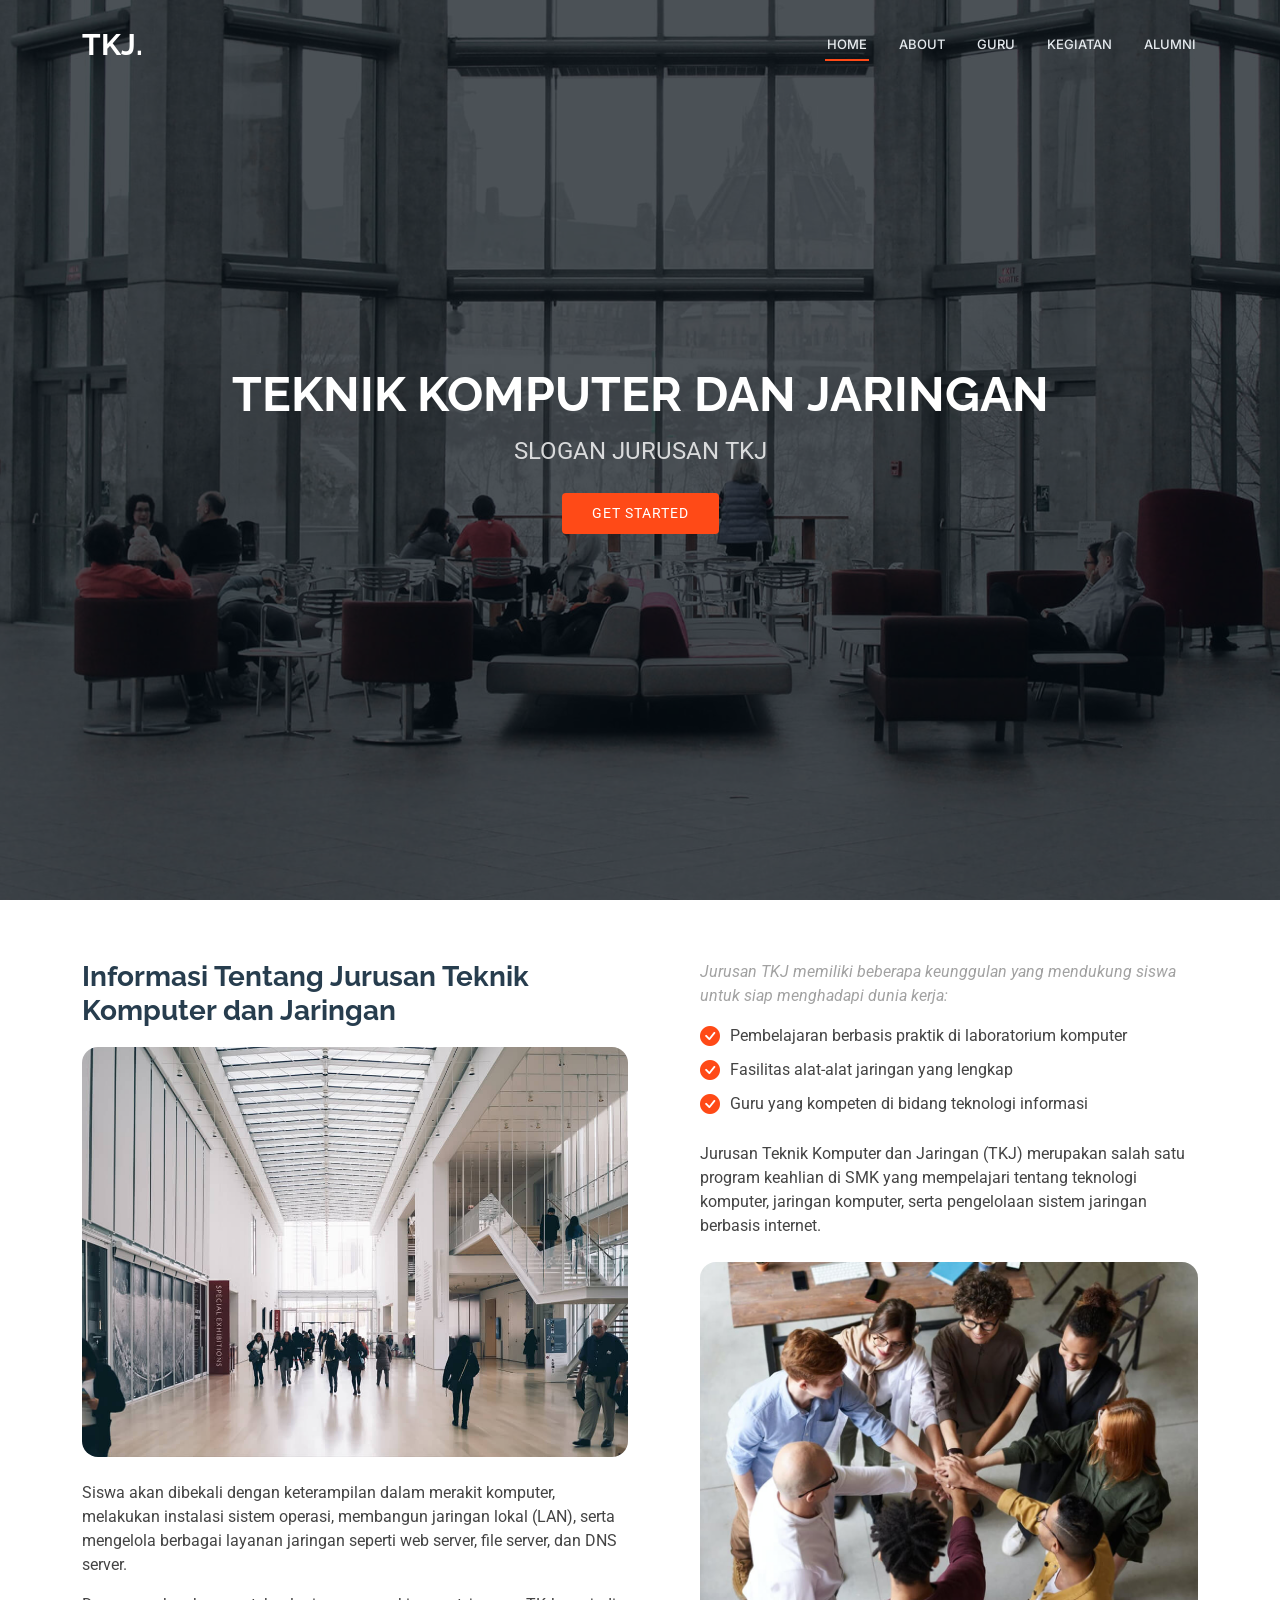
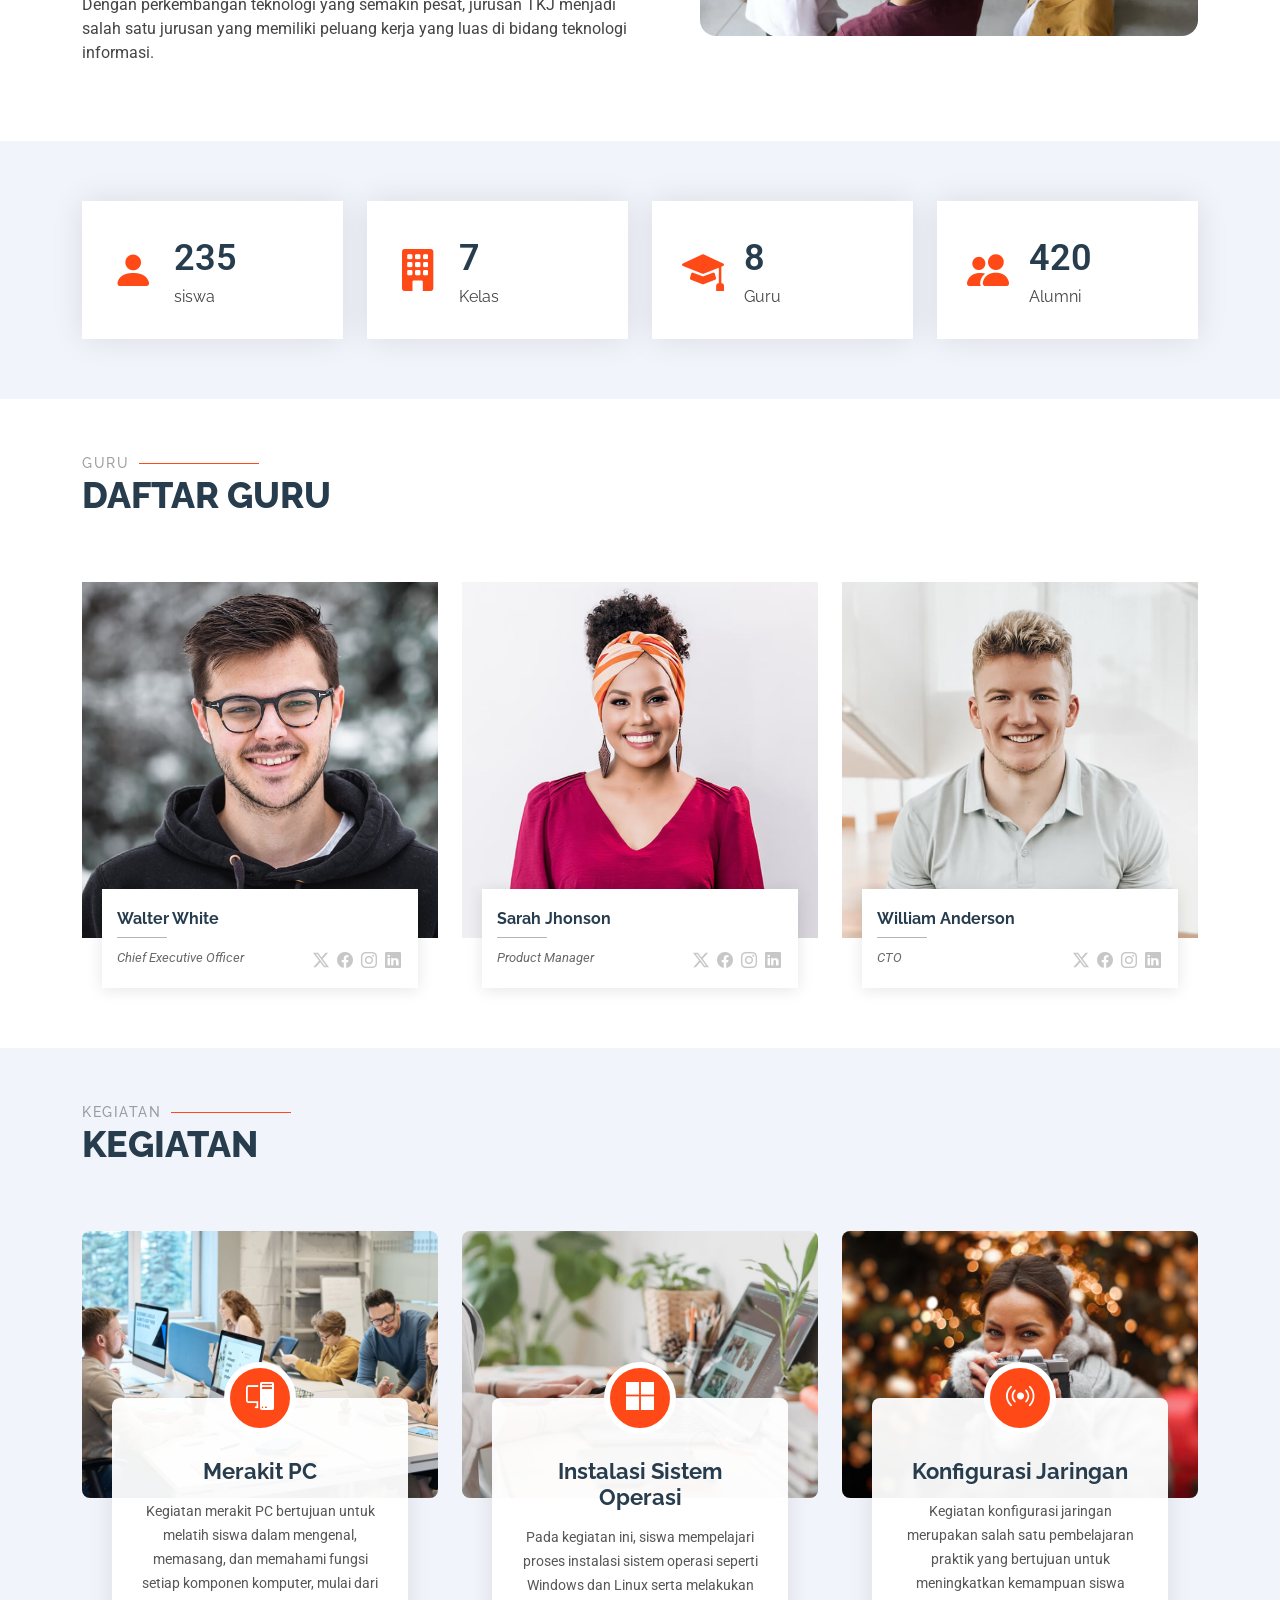
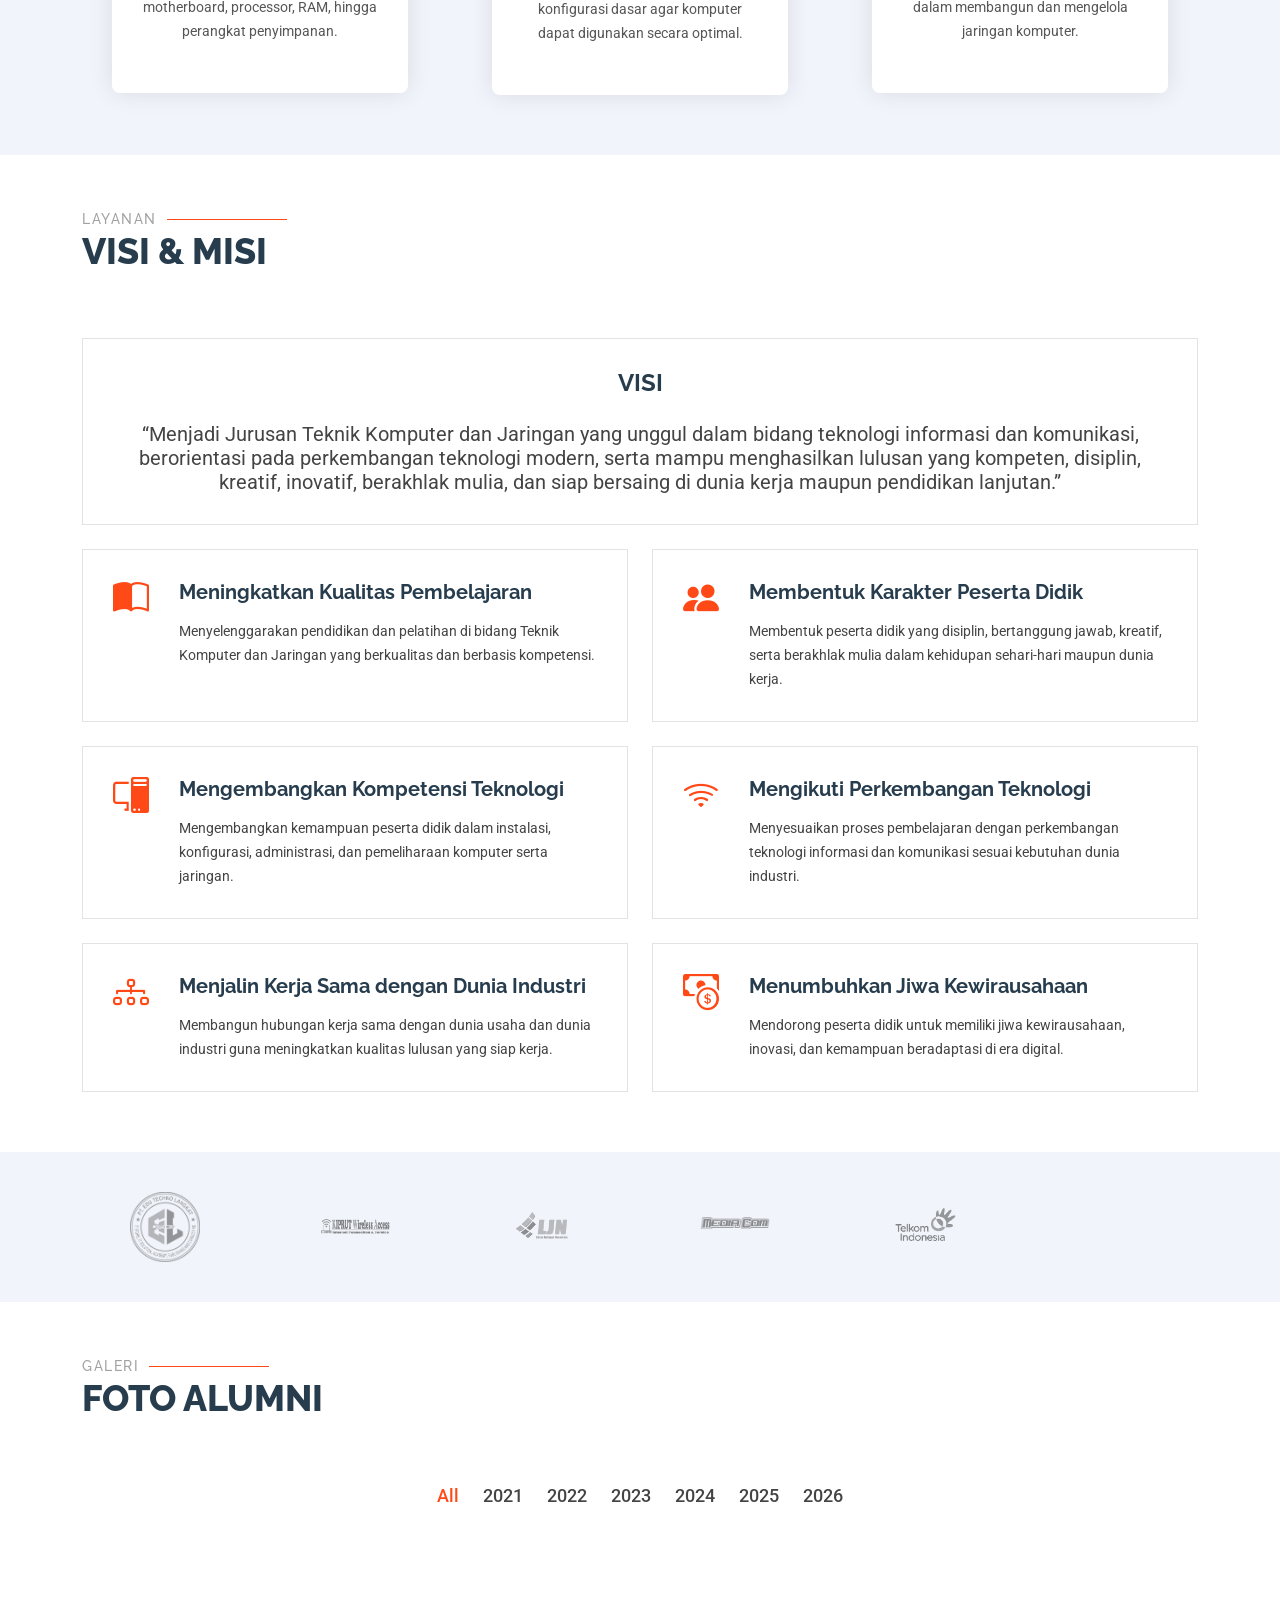
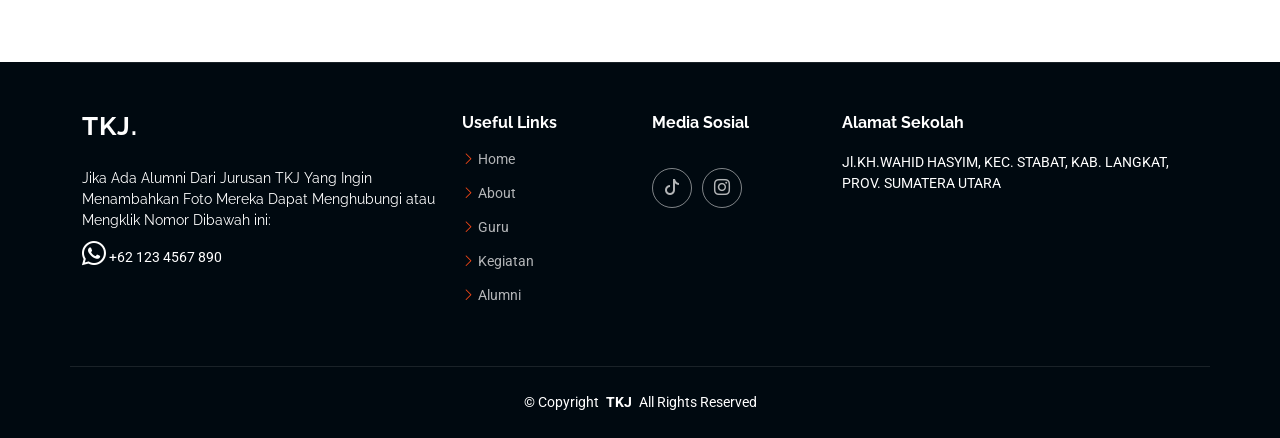
==== commit 4ea851dc: "Update index.html" ====
--- a/index.html
+++ b/index.html
@@ -51,9 +51,9 @@
         <ul>
           <li><a href="#hero" class="active">Home</a></li>
           <li><a href="#about">About</a></li>
-          <li><a href="#team">Guru</a></li>
-          <li><a href="#services">Services</a></li>
-          <li><a href="#portfolio">Portfolio</a></li>
+          <li><a href="#guru">Guru</a></li>
+          <li><a href="#kegiatan">Kegiatan</a></li>
+          <li><a href="#alumni">Alumni</a></li>
         </ul>
         <i class="mobile-nav-toggle d-xl-none bi bi-list"></i>
       </nav>
@@ -126,7 +126,7 @@
             <div class="stats-item d-flex align-items-center w-100 h-100">
               <i class="bi bi-person-fill color-blue flex-shrink-0"></i>
               <div>
-                <span data-purecounter-start="0" data-purecounter-end="287" data-purecounter-duration="1" class="purecounter"></span>
+                <span data-purecounter-start="0" data-purecounter-end="277" data-purecounter-duration="1" class="purecounter"></span>
                 <p>siswa</p>
               </div>
             </div>
@@ -146,7 +146,7 @@
             <div class="stats-item d-flex align-items-center w-100 h-100">
               <i class="bi bi-mortarboard-fill color-green flex-shrink-0"></i>
               <div>
-                <span data-purecounter-start="0" data-purecounter-end="1463" data-purecounter-duration="1" class="purecounter"></span>
+                <span data-purecounter-start="0" data-purecounter-end="9" data-purecounter-duration="1" class="purecounter"></span>
                 <p>Guru</p>
               </div>
             </div>
@@ -154,10 +154,10 @@
 
           <div class="col-lg-3 col-md-6">
             <div class="stats-item d-flex align-items-center w-100 h-100">
-              <i class="bi bi-people color-pink flex-shrink-0"></i>
-              <div>
-                <span data-purecounter-start="0" data-purecounter-end="15" data-purecounter-duration="1" class="purecounter"></span>
-                <p>Hard Workers</p>
+              <i class="bi bi-people-fill color-pink flex-shrink-0"></i>
+              <div>
+                <span data-purecounter-start="0" data-purecounter-end="500" data-purecounter-duration="1" class="purecounter counter-plus"></span>
+                <p>Alumni</p>
               </div>
             </div>
           </div><!-- End Stats Item -->
@@ -168,13 +168,13 @@
 
     </section><!-- /Stats Section -->
 
-     <!-- Team Section -->
-    <section id="team" class="team section">
+     <!-- guru Section -->
+    <section id="guru" class="team section">
 
       <!-- Section Title -->
       <div class="container section-title" data-aos="fade-up">
-        <h2>Team</h2>
-        <p>CHECK OUR TEAM</p>
+        <h2>Guru</h2>
+        <p>DAFTAR GURU</p>
       </div><!-- End Section Title -->
 
       <div class="container">
@@ -195,7 +195,7 @@
                 </div>
               </div>
             </div>
-          </div><!-- End Team Member -->
+          </div><!-- End Guru Member -->
 
           <div class="col-lg-4 col-md-6" data-aos="fade-up" data-aos-delay="200">
             <div class="member">
@@ -211,7 +211,7 @@
                 </div>
               </div>
             </div>
-          </div><!-- End Team Member -->
+          </div><!-- End Guru Member -->
 
           <div class="col-lg-4 col-md-6" data-aos="fade-up" data-aos-delay="300">
             <div class="member">
@@ -227,17 +227,17 @@
                 </div>
               </div>
             </div>
-          </div><!-- End Team Member -->
+          </div><!-- End Guru Member -->
 
         </div>
 
       </div>
 
     </section>
-    <!-- /Team Section -->
-
-    <!-- Services Section -->
-    <section id="services" class="services section light-background">
+    <!-- /Guru Section -->
+
+    <!-- Kegiatan Section -->
+    <section id="kegiatan" class="services section light-background">
 
       <!-- Section Title -->
       <div class="container section-title" data-aos="fade-up">
@@ -261,7 +261,7 @@
                 <a href="service-details.html" class="stretched-link">
                   <h3>Merakit PC</h3>
                 </a>
-                <p>Provident nihil minus qui consequatur non omnis maiores. Eos accusantium minus dolores iure perferendis.</p>
+                <p>Kegiatan merakit PC bertujuan untuk melatih siswa dalam mengenal, memasang, dan memahami fungsi setiap komponen komputer, mulai dari motherboard, processor, RAM, hingga perangkat penyimpanan.</p>
               </div>
             </div>
           </div><!-- End Service Item -->
@@ -278,7 +278,7 @@
                 <a href="service-details.html" class="stretched-link">
                   <h3>Instalasi Sistem Operasi</h3>
                 </a>
-                <p>Ut autem aut autem non a. Sint sint sit facilis nam iusto sint. Libero corrupti neque eum hic non ut nesciunt dolorem.</p>
+                <p>Pada kegiatan ini, siswa mempelajari proses instalasi sistem operasi seperti Windows dan Linux serta melakukan konfigurasi dasar agar komputer dapat digunakan secara optimal.</p>
               </div>
             </div>
           </div><!-- End Service Item -->
@@ -295,25 +295,25 @@
                 <a href="service-details.html" class="stretched-link">
                   <h3>Konfigurasi Jaringan</h3>
                 </a>
-                <p>Ut excepturi voluptatem nisi sed. Quidem fuga consequatur. Minus ea aut. Vel qui id voluptas adipisci eos earum corrupti.</p>
-              </div>
-            </div>
-          </div><!-- End Service Item -->
-
-        </div>
-
-      </div>
-
-    </section><!-- /Services Section -->
+                <p>Kegiatan konfigurasi jaringan merupakan salah satu pembelajaran praktik yang bertujuan untuk meningkatkan kemampuan siswa dalam membangun dan mengelola jaringan komputer.</p>
+              </div>
+            </div>
+          </div><!-- End Service Item -->
+
+        </div>
+
+      </div>
+
+    </section><!-- /Kegiatan Section -->
 
     
 
-    <!-- Services 2 Section -->
-    <section id="services-2" class="services-2 section">
+    <!-- Kegiatan 2 Section -->
+    <section id="Kegiatan-2" class="services-2 section">
 
       <!-- Section Title -->
       <div class="container section-title" data-aos="fade-up">
-        <h2>Services</h2>
+        <h2>Layanan</h2>
         <p>Visi & Misi</p>
       </div><!-- End Section Title -->
 
@@ -321,71 +321,80 @@
 
         <div class="row gy-4">
 
+          <div class="col-md-12" data-aos="fade-up" data-aos-delay="100">
+            <div class="service-item d-flex position-relative h-100">
+              <div>
+                <h4 class="title text-center mb-4 fs-4"><a href="#" class="stretched-link">VISI</a></h4>
+                <p class="description text-center fs-5">“Menjadi Jurusan Teknik Komputer dan Jaringan yang unggul dalam bidang teknologi informasi dan komunikasi, berorientasi pada perkembangan teknologi modern, serta mampu menghasilkan lulusan yang kompeten, disiplin, kreatif, inovatif, berakhlak mulia, dan siap bersaing di dunia kerja maupun pendidikan lanjutan.”</p>
+              </div>
+            </div>
+          </div><!-- End Service Item -->
+
           <div class="col-md-6" data-aos="fade-up" data-aos-delay="100">
             <div class="service-item d-flex position-relative h-100">
-              <i class="bi bi-briefcase icon flex-shrink-0"></i>
-              <div>
-                <h4 class="title"><a href="#" class="stretched-link">Lorem Ipsum</a></h4>
-                <p class="description">Voluptatum deleniti atque corrupti quos dolores et quas molestias excepturi sint occaecati cupiditate non provident</p>
+              <i class="bi bi-book-half icon flex-shrink-0"></i>
+              <div>
+                <h4 class="title"><a href="#" class="stretched-link">Meningkatkan Kualitas Pembelajaran</a></h4>
+                <p class="description">Menyelenggarakan pendidikan dan pelatihan di bidang Teknik Komputer dan Jaringan yang berkualitas dan berbasis kompetensi.</p>
               </div>
             </div>
           </div><!-- End Service Item -->
 
           <div class="col-md-6" data-aos="fade-up" data-aos-delay="200">
             <div class="service-item d-flex position-relative h-100">
-              <i class="bi bi-card-checklist icon flex-shrink-0"></i>
-              <div>
-                <h4 class="title"><a href="#" class="stretched-link">Dolor Sitema</a></h4>
-                <p class="description">Minim veniam, quis nostrud exercitation ullamco laboris nisi ut aliquip ex ea commodo consequat tarad limino ata</p>
+              <i class="bi bi-people-fill icon flex-shrink-0"></i>
+              <div>
+                <h4 class="title"><a href="#" class="stretched-link">Membentuk Karakter Peserta Didik</a></h4>
+                <p class="description">Membentuk peserta didik yang disiplin, bertanggung jawab, kreatif, serta berakhlak mulia dalam kehidupan sehari-hari maupun dunia kerja.</p>
               </div>
             </div>
           </div><!-- End Service Item -->
 
           <div class="col-md-6" data-aos="fade-up" data-aos-delay="300">
             <div class="service-item d-flex position-relative h-100">
-              <i class="bi bi-bar-chart icon flex-shrink-0"></i>
-              <div>
-                <h4 class="title"><a href="#" class="stretched-link">Sed ut perspiciatis</a></h4>
-                <p class="description">Duis aute irure dolor in reprehenderit in voluptate velit esse cillum dolore eu fugiat nulla pariatur</p>
+              <i class="bi bi-pc-display icon flex-shrink-0"></i>
+              <div>
+                <h4 class="title"><a href="#" class="stretched-link">Mengembangkan Kompetensi Teknologi</a></h4>
+                <p class="description">Mengembangkan kemampuan peserta didik dalam instalasi, konfigurasi, administrasi, dan pemeliharaan komputer serta jaringan.</p>
               </div>
             </div>
           </div><!-- End Service Item -->
 
           <div class="col-md-6" data-aos="fade-up" data-aos-delay="400">
             <div class="service-item d-flex position-relative h-100">
-              <i class="bi bi-binoculars icon flex-shrink-0"></i>
-              <div>
-                <h4 class="title"><a href="#" class="stretched-link">Magni Dolores</a></h4>
-                <p class="description">Excepteur sint occaecat cupidatat non proident, sunt in culpa qui officia deserunt mollit anim id est laborum</p>
+              <i class="bi bi-wifi icon flex-shrink-0"></i>
+              <div>
+                <h4 class="title"><a href="#" class="stretched-link">Mengikuti Perkembangan Teknologi</a></h4>
+                <p class="description">Menyesuaikan proses pembelajaran dengan perkembangan teknologi informasi dan komunikasi sesuai kebutuhan dunia industri.</p>
               </div>
             </div>
           </div><!-- End Service Item -->
 
           <div class="col-md-6" data-aos="fade-up" data-aos-delay="500">
             <div class="service-item d-flex position-relative h-100">
-              <i class="bi bi-brightness-high icon flex-shrink-0"></i>
-              <div>
-                <h4 class="title"><a href="#" class="stretched-link">Nemo Enim</a></h4>
-                <p class="description">At vero eos et accusamus et iusto odio dignissimos ducimus qui blanditiis praesentium voluptatum deleniti atque</p>
+              <i class="bi bi-diagram-3 icon flex-shrink-0"></i>
+              <div>
+                <h4 class="title"><a href="#" class="stretched-link">Menjalin Kerja Sama dengan Dunia Industri</a></h4>
+                <p class="description">Membangun hubungan kerja sama dengan dunia usaha dan dunia industri guna meningkatkan kualitas lulusan yang siap kerja.</p>
               </div>
             </div>
           </div><!-- End Service Item -->
 
           <div class="col-md-6" data-aos="fade-up" data-aos-delay="600">
             <div class="service-item d-flex position-relative h-100">
-              <i class="bi bi-calendar4-week icon flex-shrink-0"></i>
-              <div>
-                <h4 class="title"><a href="#" class="stretched-link">Eiusmod Tempor</a></h4>
-                <p class="description">Et harum quidem rerum facilis est et expedita distinctio. Nam libero tempore, cum soluta nobis est eligendi</p>
-              </div>
-            </div>
-          </div><!-- End Service Item -->
-
-        </div>
-
-      </div>
-
-    </section><!-- /Services 2 Section -->
+              <i class="bi bi-cash-coin icon flex-shrink-0"></i>
+              <div>
+                <h4 class="title"><a href="#" class="stretched-link">Menumbuhkan Jiwa Kewirausahaan</a></h4>
+                <p class="description">Mendorong peserta didik untuk memiliki jiwa kewirausahaan, inovasi, dan kemampuan beradaptasi di era digital.</p>
+              </div>
+            </div>
+          </div><!-- End Service Item -->
+
+        </div>
+
+      </div>
+
+    </section><!-- /Kegiatan 2 Section -->
 
     <!-- Testimonials Section -->
     <!-- /Testimonials Section -->
@@ -396,6 +405,8 @@
       <div class="container" data-aos="fade-up">
 
         <div class="row gy-4">
+
+          <!-- versi 1 -->
 
           <div class="col-xl-2 col-md-3 col-6 client-logo">
             <img src="assets/img/logo-perusahaan/logo-edu-techno.png" class="img-fluid" alt="">
@@ -418,8 +429,8 @@
           </div><!-- End Client Item -->
 
           <div class="col-xl-2 col-md-3 col-6 client-logo">
-            <img src="assets/img/clients/client-6.png" class="img-fluid" alt="">
-          </div><!-- End Client Item -->
+            <img src="assets/img/logo-perusahaan/logo-quantum.png" alt="" class="img-fluid">
+          </div>
 
         </div>
 
@@ -428,8 +439,8 @@
     </section>
     <!-- /Clients Section -->
 
-    <!-- Portfolio Section -->
-    <section id="portfolio" class="portfolio section">
+    <!-- Alumni Section -->
+    <section id="alumni" class="portfolio section">
 
       <!-- Section Title -->
       <div class="container section-title" data-aos="fade-up">
@@ -449,85 +460,85 @@
             <li data-filter=".alumni-2024">2024</li>
             <li data-filter=".alumni-2025">2025</li>
             <li data-filter=".alumni-2026">2026</li>
-          </ul><!-- End Portfolio Filters -->
+          </ul><!-- End Alumni Filters -->
 
           <div class="row gy-4 isotope-container" data-aos="fade-up" data-aos-delay="200">
 
             
             <div class="col-lg-4 col-md-6 portfolio-item isotope-item alumni-2021">
               <div class="portfolio-content h-100">
-                <img src="assets/img/portfolio/app-1.jpg" class="img-fluid" alt="">
+                <img src="assets/img/foto-alumni/alumni-2026/foto-background-alumni-2026.jpg" class="img-fluid" alt="">
                 <div class="portfolio-info">
                   <p>Foto Alumni Tahun 2021</p>
                   <a href="portfolio-details.html" class="stretched-link"></a>
                 </div>
               </div>
             </div>
-            <!-- End Portfolio Item -->
+            <!-- End Alumni Item -->
 
             <div class="col-lg-4 col-md-6 portfolio-item isotope-item alumni-2022">
               <div class="portfolio-content h-100">
-                <img src="assets/img/portfolio/app-1.jpg" class="img-fluid" alt="">
+                <img src="assets/img/foto-alumni/alumni-2026/foto-background-alumni-2026.jpg" class="img-fluid" alt="">
                 <div class="portfolio-info">
                   <p>Foto Alumni Tahun 2022</p>
                   <a href="portfolio-details.html" class="stretched-link"></a>
                 </div>
               </div>
             </div>
-            <!-- End Portfolio Item -->
+            <!-- End Alumni Item -->
 
             <div class="col-lg-4 col-md-6 portfolio-item isotope-item alumni-2023">
               <div class="portfolio-content h-100">
-                <img src="assets/img/portfolio/app-1.jpg" class="img-fluid" alt="">
+                <img src="assets/img/foto-alumni/alumni-2026/foto-background-alumni-2026.jpg" class="img-fluid" alt="">
                 <div class="portfolio-info">
                   <p>Foto Alumni Tahun 2023</p>
                   <a href="portfolio-details.html" class="stretched-link"></a>
                 </div>
               </div>
             </div>
-            <!-- End Portfolio Item -->
+            <!-- End Alumni Item -->
 
             <div class="col-lg-4 col-md-6 portfolio-item isotope-item alumni-2024">
               <div class="portfolio-content h-100">
-                <img src="assets/img/portfolio/app-1.jpg" class="img-fluid" alt="">
+                <img src="assets/img/foto-alumni/alumni-2026/foto-background-alumni-2026.jpg" class="img-fluid" alt="">
                 <div class="portfolio-info">
                   <p>Foto Alumni Tahun 2024</p>
                   <a href="portfolio-details.html" class="stretched-link"></a>
                 </div>
               </div>
             </div>
-            <!-- End Portfolio Item -->
+            <!-- End Alumni Item -->
 
             <div class="col-lg-4 col-md-6 portfolio-item isotope-item alumni-2025">
               <div class="portfolio-content h-100">
-                <img src="assets/img/portfolio/app-1.jpg" class="img-fluid" alt="">
+                <img src="assets/img/foto-alumni/alumni-2026/foto-background-alumni-2026.jpg" class="img-fluid" alt="">
                 <div class="portfolio-info">
                   <p>Foto Alumni Tahun 2025</p>
                   <a href="portfolio-details.html" class="stretched-link"></a>
                 </div>
               </div>
             </div>
-            <!-- End Portfolio Item -->
+            <!-- End Alumni Item -->
 
              <div class="col-lg-4 col-md-6 portfolio-item isotope-item alumni-2026">
               <div class="portfolio-content h-100">
-                <img src="assets/img/portfolio/app-1.jpg" class="img-fluid" alt="">
+                <img src="assets/img/foto-alumni/alumni-2026/foto-background-alumni-2026.jpg" class="img-fluid" alt="">
                 <div class="portfolio-info">
                   <p>Foto Alumni TKJ 1 Tahun 2026</p>
                   <a href="portfolio-details.html" class="stretched-link"></a>
                 </div>
               </div>
             </div>
-            <!-- End Portfolio Item -->
+            <!-- End Alumni Item -->
              
 
-          </div><!-- End Portfolio Container -->
-
-        </div>
-
-      </div>
-
-    </section><!-- /Portfolio Section -->
+          </div><!-- End Alumni Container -->
+
+        </div>
+
+      </div>
+
+    </section><!-- /Alumni Section -->
 
     <!-- Contact Section -->
     <!-- /Contact Section -->
@@ -552,18 +563,18 @@
           <h4>Useful Links</h4>
           <ul>
             <li><i class="bi bi-chevron-right"></i> <a href="#hero">Home</a></li>
-            <li><i class="bi bi-chevron-right"></i> <a href="#about">About us</a></li>
-            <li><i class="bi bi-chevron-right"></i> <a href="#team">Guru</a></li>
-            <li><i class="bi bi-chevron-right"></i> <a href="#services">Services</a></li>
-            <li><i class="bi bi-chevron-right"></i> <a href="#portofolio">Portofolio</a></li>
+            <li><i class="bi bi-chevron-right"></i> <a href="#about">About</a></li>
+            <li><i class="bi bi-chevron-right"></i> <a href="#guru">Guru</a></li>
+            <li><i class="bi bi-chevron-right"></i> <a href="#kegiatan">Kegiatan</a></li>
+            <li><i class="bi bi-chevron-right"></i> <a href="#alumni">Alumni</a></li>
           </ul>
         </div>
 
         <div class="col-lg-2 col-md-3 footer-links">
           <h4>Media Sosial</h4>
           <div class="social-links d-flex mt-4">
-            <a href="https://tiktok.com"><i class="bi bi-tiktok"></i></a>
-            <a href="https://instagram.com"><i class="bi bi-instagram"></i></a>
+            <a href="https://tiktok.com" target="_blank"><i class="bi bi-tiktok"></i></a>
+            <a href="https://instagram.com/official_tkjsmkn1" target="_blank"><i class="bi bi-instagram"></i></a>
           </div>
         </div>
 
@@ -602,4 +613,4 @@
 
 </body>
 
-</html>+</html>
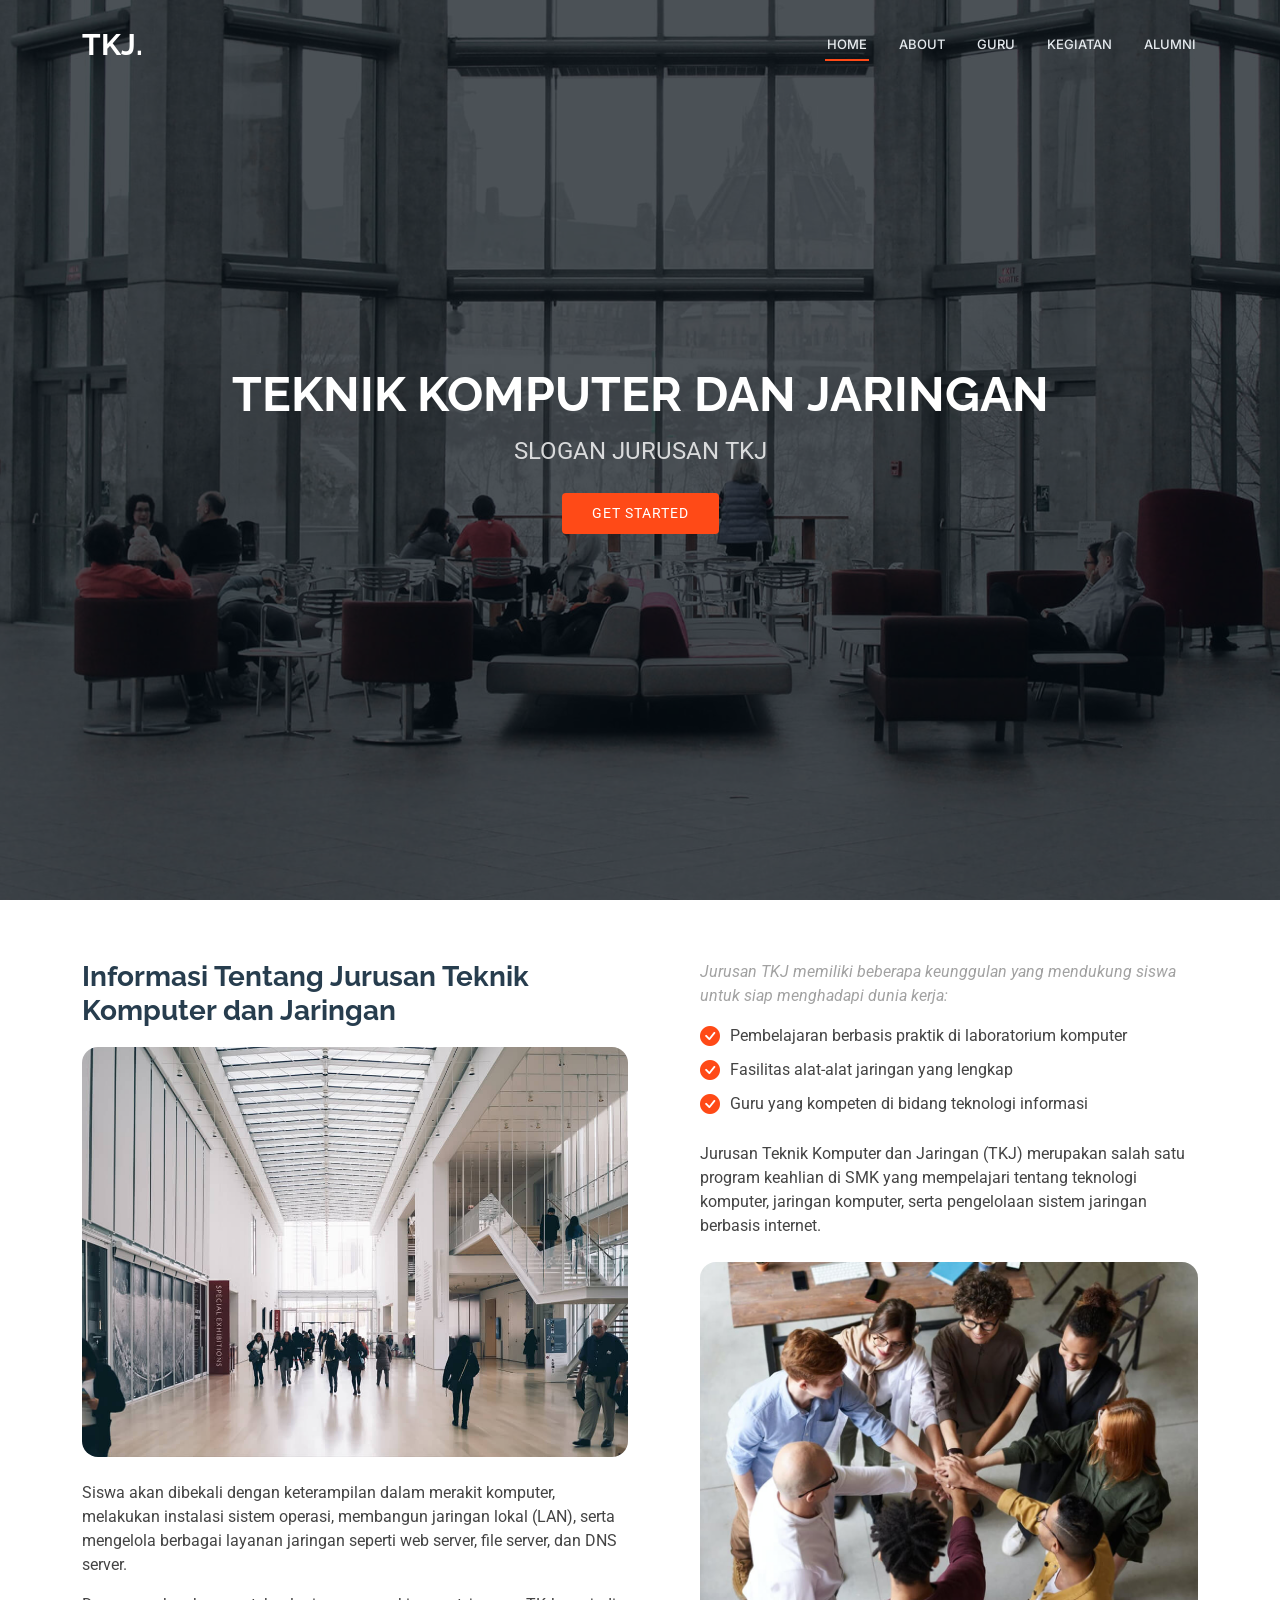
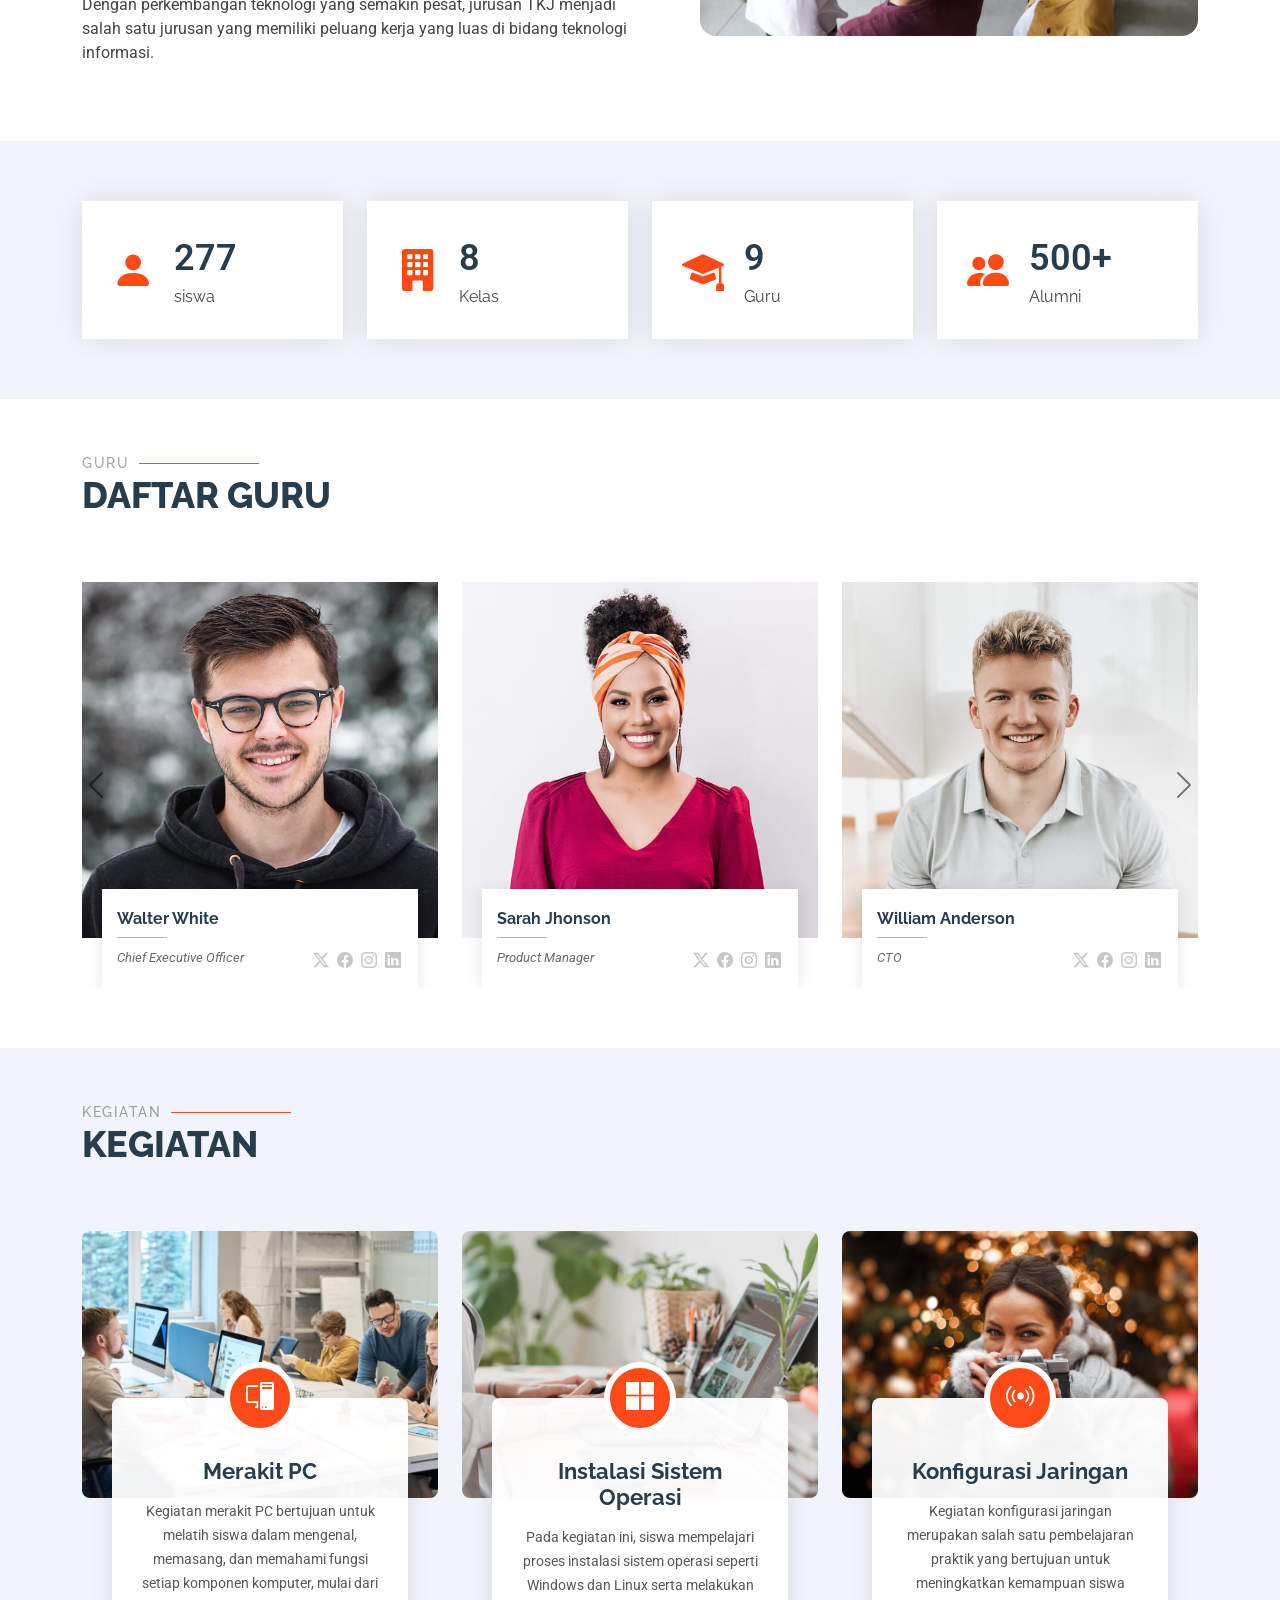
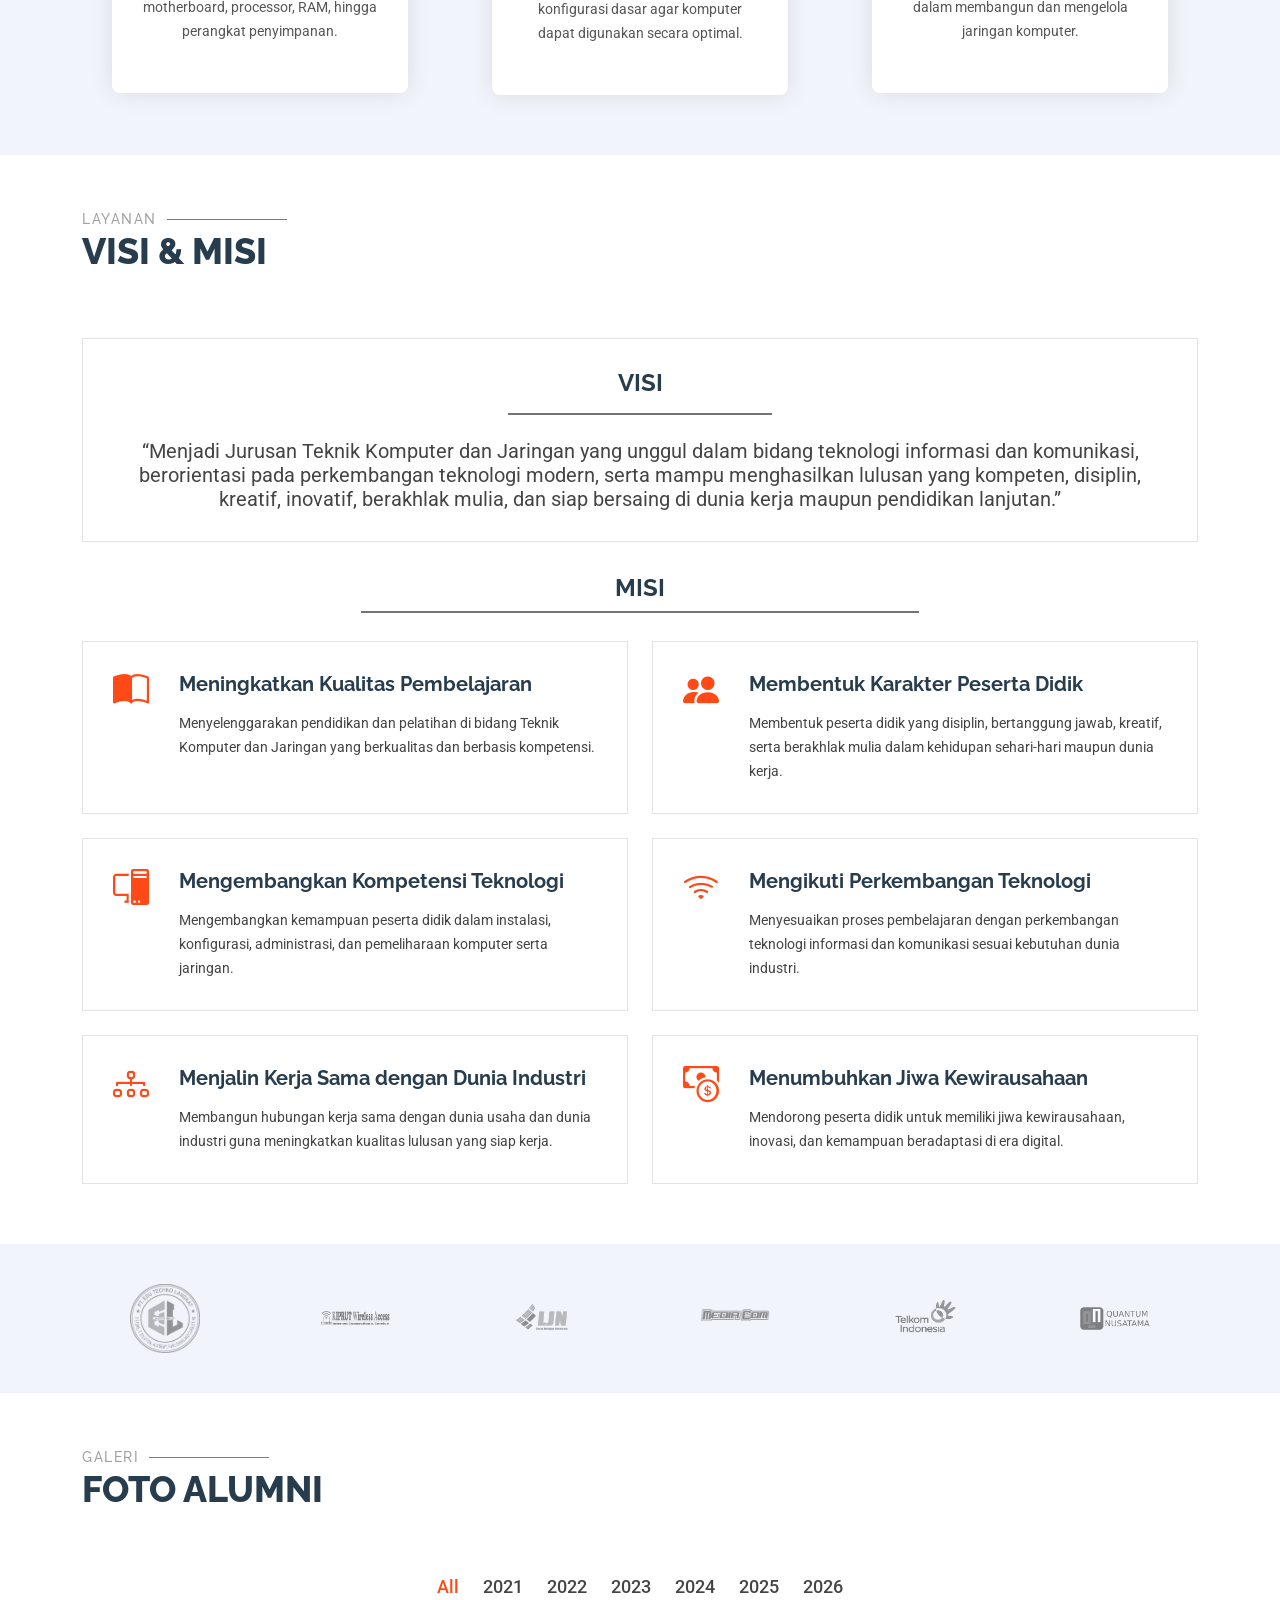
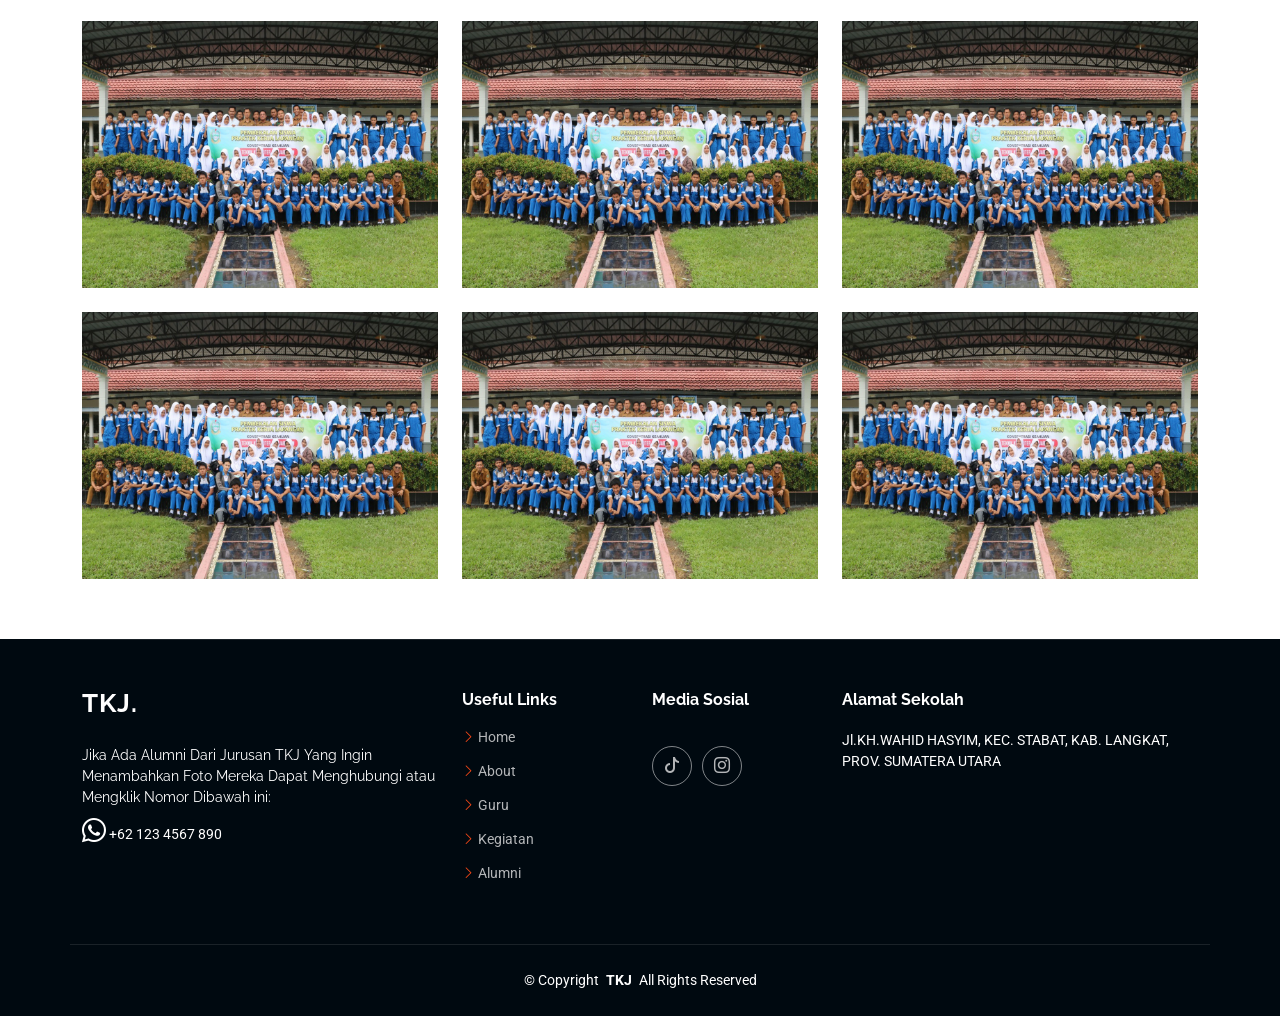
==== commit aae2c6cf: "Update index.html" ====
--- a/index.html
+++ b/index.html
@@ -15,7 +15,9 @@
   <!-- Fonts -->
   <link href="https://fonts.googleapis.com" rel="preconnect">
   <link href="https://fonts.gstatic.com" rel="preconnect" crossorigin>
-  <link href="https://fonts.googleapis.com/css2?family=Roboto:ital,wght@0,100;0,300;0,400;0,500;0,700;0,900;1,100;1,300;1,400;1,500;1,700;1,900&family=Raleway:ital,wght@0,100;0,200;0,300;0,400;0,500;0,600;0,700;0,800;0,900;1,100;1,200;1,300;1,400;1,500;1,600;1,700;1,800;1,900&family=Inter:wght@100;200;300;400;500;600;700;800;900&display=swap" rel="stylesheet">
+  <link
+    href="https://fonts.googleapis.com/css2?family=Roboto:ital,wght@0,100;0,300;0,400;0,500;0,700;0,900;1,100;1,300;1,400;1,500;1,700;1,900&family=Raleway:ital,wght@0,100;0,200;0,300;0,400;0,500;0,600;0,700;0,800;0,900;1,100;1,200;1,300;1,400;1,500;1,600;1,700;1,800;1,900&family=Inter:wght@100;200;300;400;500;600;700;800;900&display=swap"
+    rel="stylesheet">
 
   <!-- Vendor CSS Files -->
   <link href="assets/vendor/bootstrap/css/bootstrap.min.css" rel="stylesheet">
@@ -87,8 +89,11 @@
           <div class="col-lg-6" data-aos="fade-up" data-aos-delay="100">
             <h3>Informasi Tentang Jurusan Teknik Komputer dan Jaringan</h3>
             <img src="assets/img/about.jpg" class="img-fluid rounded-4 mb-4" alt="">
-            <p>Siswa akan dibekali dengan keterampilan dalam merakit komputer, melakukan instalasi sistem operasi, membangun jaringan lokal (LAN), serta mengelola berbagai layanan jaringan seperti web server, file server, dan DNS server.</p>
-            <p>Dengan perkembangan teknologi yang semakin pesat, jurusan TKJ menjadi salah satu jurusan yang memiliki peluang kerja yang luas di bidang teknologi informasi.</p>
+            <p>Siswa akan dibekali dengan keterampilan dalam merakit komputer, melakukan instalasi sistem operasi,
+              membangun jaringan lokal (LAN), serta mengelola berbagai layanan jaringan seperti web server, file server,
+              dan DNS server.</p>
+            <p>Dengan perkembangan teknologi yang semakin pesat, jurusan TKJ menjadi salah satu jurusan yang memiliki
+              peluang kerja yang luas di bidang teknologi informasi.</p>
           </div>
           <div class="col-lg-6" data-aos="fade-up" data-aos-delay="250">
             <div class="content ps-0 ps-lg-5">
@@ -96,12 +101,15 @@
                 Jurusan TKJ memiliki beberapa keunggulan yang mendukung siswa untuk siap menghadapi dunia kerja:
               </p>
               <ul>
-                <li><i class="bi bi-check-circle-fill"></i> <span>Pembelajaran berbasis praktik di laboratorium komputer</span></li>
+                <li><i class="bi bi-check-circle-fill"></i> <span>Pembelajaran berbasis praktik di laboratorium
+                    komputer</span></li>
                 <li><i class="bi bi-check-circle-fill"></i> <span>Fasilitas alat-alat jaringan yang lengkap</span></li>
-                <li><i class="bi bi-check-circle-fill"></i> <span>Guru yang kompeten di bidang teknologi informasi</span></li>
+                <li><i class="bi bi-check-circle-fill"></i> <span>Guru yang kompeten di bidang teknologi
+                    informasi</span></li>
               </ul>
               <p>
-                Jurusan Teknik Komputer dan Jaringan (TKJ) merupakan salah satu program keahlian di SMK yang mempelajari tentang teknologi komputer, jaringan komputer, serta pengelolaan sistem jaringan berbasis internet.
+                Jurusan Teknik Komputer dan Jaringan (TKJ) merupakan salah satu program keahlian di SMK yang mempelajari
+                tentang teknologi komputer, jaringan komputer, serta pengelolaan sistem jaringan berbasis internet.
               </p>
 
               <div class="position-relative mt-4">
@@ -126,7 +134,8 @@
             <div class="stats-item d-flex align-items-center w-100 h-100">
               <i class="bi bi-person-fill color-blue flex-shrink-0"></i>
               <div>
-                <span data-purecounter-start="0" data-purecounter-end="277" data-purecounter-duration="1" class="purecounter"></span>
+                <span data-purecounter-start="0" data-purecounter-end="277" data-purecounter-duration="1"
+                  class="purecounter"></span>
                 <p>siswa</p>
               </div>
             </div>
@@ -136,7 +145,8 @@
             <div class="stats-item d-flex align-items-center w-100 h-100">
               <i class="bi bi-building-fill color-orange flex-shrink-0"></i>
               <div>
-                <span data-purecounter-start="0" data-purecounter-end="8" data-purecounter-duration="1" class="purecounter"></span>
+                <span data-purecounter-start="0" data-purecounter-end="8" data-purecounter-duration="1"
+                  class="purecounter"></span>
                 <p>Kelas</p>
               </div>
             </div>
@@ -146,7 +156,8 @@
             <div class="stats-item d-flex align-items-center w-100 h-100">
               <i class="bi bi-mortarboard-fill color-green flex-shrink-0"></i>
               <div>
-                <span data-purecounter-start="0" data-purecounter-end="9" data-purecounter-duration="1" class="purecounter"></span>
+                <span data-purecounter-start="0" data-purecounter-end="9" data-purecounter-duration="1"
+                  class="purecounter"></span>
                 <p>Guru</p>
               </div>
             </div>
@@ -156,7 +167,8 @@
             <div class="stats-item d-flex align-items-center w-100 h-100">
               <i class="bi bi-people-fill color-pink flex-shrink-0"></i>
               <div>
-                <span data-purecounter-start="0" data-purecounter-end="500" data-purecounter-duration="1" class="purecounter counter-plus"></span>
+                <span data-purecounter-start="0" data-purecounter-end="500" data-purecounter-duration="1"
+                  class="purecounter counter-plus"></span>
                 <p>Alumni</p>
               </div>
             </div>
@@ -168,7 +180,7 @@
 
     </section><!-- /Stats Section -->
 
-     <!-- guru Section -->
+    <!-- guru Section -->
     <section id="guru" class="team section">
 
       <!-- Section Title -->
@@ -177,61 +189,208 @@
         <p>DAFTAR GURU</p>
       </div><!-- End Section Title -->
 
-      <div class="container">
-
-        <div class="row gy-5">
-
-          <div class="col-lg-4 col-md-6" data-aos="fade-up" data-aos-delay="100">
-            <div class="member">
-              <div class="pic"><img src="assets/img/team/team-1.jpg" class="img-fluid" alt=""></div>
-              <div class="member-info">
-                <h4>Walter White</h4>
-                <span>Chief Executive Officer</span>
-                <div class="social">
-                  <a href=""><i class="bi bi-twitter-x"></i></a>
-                  <a href=""><i class="bi bi-facebook"></i></a>
-                  <a href=""><i class="bi bi-instagram"></i></a>
-                  <a href=""><i class="bi bi-linkedin"></i></a>
-                </div>
-              </div>
-            </div>
-          </div><!-- End Guru Member -->
-
-          <div class="col-lg-4 col-md-6" data-aos="fade-up" data-aos-delay="200">
-            <div class="member">
-              <div class="pic"><img src="assets/img/team/team-2.jpg" class="img-fluid" alt=""></div>
-              <div class="member-info">
-                <h4>Sarah Jhonson</h4>
-                <span>Product Manager</span>
-                <div class="social">
-                  <a href=""><i class="bi bi-twitter-x"></i></a>
-                  <a href=""><i class="bi bi-facebook"></i></a>
-                  <a href=""><i class="bi bi-instagram"></i></a>
-                  <a href=""><i class="bi bi-linkedin"></i></a>
-                </div>
-              </div>
-            </div>
-          </div><!-- End Guru Member -->
-
-          <div class="col-lg-4 col-md-6" data-aos="fade-up" data-aos-delay="300">
-            <div class="member">
-              <div class="pic"><img src="assets/img/team/team-3.jpg" class="img-fluid" alt=""></div>
-              <div class="member-info">
-                <h4>William Anderson</h4>
-                <span>CTO</span>
-                <div class="social">
-                  <a href=""><i class="bi bi-twitter-x"></i></a>
-                  <a href=""><i class="bi bi-facebook"></i></a>
-                  <a href=""><i class="bi bi-instagram"></i></a>
-                  <a href=""><i class="bi bi-linkedin"></i></a>
-                </div>
-              </div>
-            </div>
-          </div><!-- End Guru Member -->
-
-        </div>
-
-      </div>
+      <!-- Carousel Guru Start -->
+      <div id="carouselExampleAutoplaying" class="carousel slide carousel-dark" data-bs-ride="carousel">
+        <div class="carousel-inner">
+          <div class="carousel-item active">
+            <!-- carousel-item guru 1 -->
+            <div class="container">
+
+              <div class="row gy-5">
+
+                <div class="col-lg-4 col-md-6" data-aos="fade-up" data-aos-delay="100">
+                  <div class="member">
+                    <div class="pic"><img src="assets/img/team/team-1.jpg" class="img-fluid" alt=""></div>
+                    <div class="member-info">
+                      <h4>Walter White</h4>
+                      <span>Chief Executive Officer</span>
+                      <div class="social">
+                        <a href=""><i class="bi bi-twitter-x"></i></a>
+                        <a href=""><i class="bi bi-facebook"></i></a>
+                        <a href=""><i class="bi bi-instagram"></i></a>
+                        <a href=""><i class="bi bi-linkedin"></i></a>
+                      </div>
+                    </div>
+                    <a href="profil-guru.html" class="stretched-link"></a>
+                  </div>
+                </div><!-- End Guru Member -->
+
+                <div class="col-lg-4 col-md-6" data-aos="fade-up" data-aos-delay="200">
+                  <div class="member">
+                    <div class="pic"><img src="assets/img/team/team-2.jpg" class="img-fluid" alt=""></div>
+                    <div class="member-info">
+                      <h4>Sarah Jhonson</h4>
+                      <span>Product Manager</span>
+                      <div class="social">
+                        <a href=""><i class="bi bi-twitter-x"></i></a>
+                        <a href=""><i class="bi bi-facebook"></i></a>
+                        <a href=""><i class="bi bi-instagram"></i></a>
+                        <a href=""><i class="bi bi-linkedin"></i></a>
+                      </div>
+                    </div>
+                    <a href="profil-guru.html" class="stretched-link"></a>
+                  </div>
+                </div><!-- End Guru Member -->
+
+                <div class="col-lg-4 col-md-6" data-aos="fade-up" data-aos-delay="300">
+                  <div class="member">
+                    <div class="pic"><img src="assets/img/team/team-3.jpg" class="img-fluid" alt=""></div>
+                    <div class="member-info">
+                      <h4>William Anderson</h4>
+                      <span>CTO</span>
+                      <div class="social">
+                        <a href=""><i class="bi bi-twitter-x"></i></a>
+                        <a href=""><i class="bi bi-facebook"></i></a>
+                        <a href=""><i class="bi bi-instagram"></i></a>
+                        <a href=""><i class="bi bi-linkedin"></i></a>
+                      </div>
+                    </div>
+                    <a href="profil-guru.html" class="stretched-link"></a>
+                  </div>
+                </div><!-- End Guru Member -->
+
+              </div>
+
+            </div>
+            <!-- End carousel-item guru 1 -->
+          </div>
+          <div class="carousel-item">
+            <!-- carousel-item guru 2 -->
+            <div class="container">
+
+              <div class="row gy-5">
+
+                <div class="col-lg-4 col-md-6" data-aos="fade-up" data-aos-delay="100">
+                  <div class="member">
+                    <div class="pic"><img src="assets/img/team/team-1.jpg" class="img-fluid" alt=""></div>
+                    <div class="member-info">
+                      <h4>Philip George</h4>
+                      <span>Backend Developer</span>
+                      <div class="social">
+                        <a href=""><i class="bi bi-twitter-x"></i></a>
+                        <a href=""><i class="bi bi-facebook"></i></a>
+                        <a href=""><i class="bi bi-instagram"></i></a>
+                        <a href=""><i class="bi bi-linkedin"></i></a>
+                      </div>
+                    </div>
+                    <a href="profil-guru.html" class="stretched-link"></a>
+                  </div>
+                </div><!-- End Guru Member -->
+
+                <div class="col-lg-4 col-md-6" data-aos="fade-up" data-aos-delay="200">
+                  <div class="member">
+                    <div class="pic"><img src="assets/img/team/team-2.jpg" class="img-fluid" alt=""></div>
+                    <div class="member-info">
+                      <h4>Clara Audy</h4>
+                      <span>QA Manager</span>
+                      <div class="social">
+                        <a href=""><i class="bi bi-twitter-x"></i></a>
+                        <a href=""><i class="bi bi-facebook"></i></a>
+                        <a href=""><i class="bi bi-instagram"></i></a>
+                        <a href=""><i class="bi bi-linkedin"></i></a>
+                      </div>
+                    </div>
+                    <a href="profil-guru.html" class="stretched-link"></a>
+                  </div>
+                </div><!-- End Guru Member -->
+
+                <div class="col-lg-4 col-md-6" data-aos="fade-up" data-aos-delay="300">
+                  <div class="member">
+                    <div class="pic"><img src="assets/img/team/team-3.jpg" class="img-fluid" alt=""></div>
+                    <div class="member-info">
+                      <h4>Stevan James</h4>
+                      <span>CEO</span>
+                      <div class="social">
+                        <a href=""><i class="bi bi-twitter-x"></i></a>
+                        <a href=""><i class="bi bi-facebook"></i></a>
+                        <a href=""><i class="bi bi-instagram"></i></a>
+                        <a href=""><i class="bi bi-linkedin"></i></a>
+                      </div>
+                    </div>
+                    <a href="profil-guru.html" class="stretched-link"></a>
+                  </div>
+                </div><!-- End Guru Member -->
+
+              </div>
+
+            </div>
+            <!-- End carousel-item guru 2 -->
+          </div>
+          <div class="carousel-item">
+            <!-- carousel-item guru 3 -->
+            <div class="container">
+
+              <div class="row gy-5">
+
+                <div class="col-lg-4 col-md-6" data-aos="fade-up" data-aos-delay="100">
+                  <div class="member">
+                    <div class="pic"><img src="assets/img/team/team-1.jpg" class="img-fluid" alt=""></div>
+                    <div class="member-info">
+                      <h4>Alex Borgex</h4>
+                      <span>Front-End Developer</span>
+                      <div class="social">
+                        <a href=""><i class="bi bi-twitter-x"></i></a>
+                        <a href=""><i class="bi bi-facebook"></i></a>
+                        <a href=""><i class="bi bi-instagram"></i></a>
+                        <a href=""><i class="bi bi-linkedin"></i></a>
+                      </div>
+                    </div>
+                    <a href="profil-guru.html" class="stretched-link"></a>
+                  </div>
+                </div><!-- End Guru Member -->
+
+                <div class="col-lg-4 col-md-6" data-aos="fade-up" data-aos-delay="200">
+                  <div class="member">
+                    <div class="pic"><img src="assets/img/team/team-2.jpg" class="img-fluid" alt=""></div>
+                    <div class="member-info">
+                      <h4>Lucy Stevani</h4>
+                      <span>Data Analist</span>
+                      <div class="social">
+                        <a href=""><i class="bi bi-twitter-x"></i></a>
+                        <a href=""><i class="bi bi-facebook"></i></a>
+                        <a href=""><i class="bi bi-instagram"></i></a>
+                        <a href=""><i class="bi bi-linkedin"></i></a>
+                      </div>
+                    </div>
+                    <a href="profil-guru.html" class="stretched-link"></a>
+                  </div>
+                </div><!-- End Guru Member -->
+
+                <div class="col-lg-4 col-md-6" data-aos="fade-up" data-aos-delay="300">
+                  <div class="member">
+                    <div class="pic"><img src="assets/img/team/team-3.jpg" class="img-fluid" alt=""></div>
+                    <div class="member-info">
+                      <h4>Michael Lee</h4>
+                      <span>Data Scientist</span>
+                      <div class="social">
+                        <a href=""><i class="bi bi-twitter-x"></i></a>
+                        <a href=""><i class="bi bi-facebook"></i></a>
+                        <a href=""><i class="bi bi-instagram"></i></a>
+                        <a href=""><i class="bi bi-linkedin"></i></a>
+                      </div>
+                    </div>
+                    <a href="profil-guru.html" class="stretched-link"></a>
+                  </div>
+                </div><!-- End Guru Member -->
+
+              </div>
+
+            </div>
+            <!-- End carousel-item guru 3 -->
+          </div>
+        </div>
+        <button class="carousel-control-prev" type="button" data-bs-target="#carouselExampleAutoplaying"
+          data-bs-slide="prev">
+          <span class="carousel-control-prev-icon" aria-hidden="true"></span>
+          <span class="visually-hidden">Previous</span>
+        </button>
+        <button class="carousel-control-next" type="button" data-bs-target="#carouselExampleAutoplaying"
+          data-bs-slide="next">
+          <span class="carousel-control-next-icon" aria-hidden="true"></span>
+          <span class="visually-hidden">Next</span>
+        </button>
+      </div>
+      <!-- Carousel Guru End -->
 
     </section>
     <!-- /Guru Section -->
@@ -261,7 +420,8 @@
                 <a href="service-details.html" class="stretched-link">
                   <h3>Merakit PC</h3>
                 </a>
-                <p>Kegiatan merakit PC bertujuan untuk melatih siswa dalam mengenal, memasang, dan memahami fungsi setiap komponen komputer, mulai dari motherboard, processor, RAM, hingga perangkat penyimpanan.</p>
+                <p>Kegiatan merakit PC bertujuan untuk melatih siswa dalam mengenal, memasang, dan memahami fungsi
+                  setiap komponen komputer, mulai dari motherboard, processor, RAM, hingga perangkat penyimpanan.</p>
               </div>
             </div>
           </div><!-- End Service Item -->
@@ -278,7 +438,8 @@
                 <a href="service-details.html" class="stretched-link">
                   <h3>Instalasi Sistem Operasi</h3>
                 </a>
-                <p>Pada kegiatan ini, siswa mempelajari proses instalasi sistem operasi seperti Windows dan Linux serta melakukan konfigurasi dasar agar komputer dapat digunakan secara optimal.</p>
+                <p>Pada kegiatan ini, siswa mempelajari proses instalasi sistem operasi seperti Windows dan Linux serta
+                  melakukan konfigurasi dasar agar komputer dapat digunakan secara optimal.</p>
               </div>
             </div>
           </div><!-- End Service Item -->
@@ -295,7 +456,8 @@
                 <a href="service-details.html" class="stretched-link">
                   <h3>Konfigurasi Jaringan</h3>
                 </a>
-                <p>Kegiatan konfigurasi jaringan merupakan salah satu pembelajaran praktik yang bertujuan untuk meningkatkan kemampuan siswa dalam membangun dan mengelola jaringan komputer.</p>
+                <p>Kegiatan konfigurasi jaringan merupakan salah satu pembelajaran praktik yang bertujuan untuk
+                  meningkatkan kemampuan siswa dalam membangun dan mengelola jaringan komputer.</p>
               </div>
             </div>
           </div><!-- End Service Item -->
@@ -306,7 +468,7 @@
 
     </section><!-- /Kegiatan Section -->
 
-    
+
 
     <!-- Kegiatan 2 Section -->
     <section id="Kegiatan-2" class="services-2 section">
@@ -324,18 +486,28 @@
           <div class="col-md-12" data-aos="fade-up" data-aos-delay="100">
             <div class="service-item d-flex position-relative h-100">
               <div>
-                <h4 class="title text-center mb-4 fs-4"><a href="#" class="stretched-link">VISI</a></h4>
-                <p class="description text-center fs-5">“Menjadi Jurusan Teknik Komputer dan Jaringan yang unggul dalam bidang teknologi informasi dan komunikasi, berorientasi pada perkembangan teknologi modern, serta mampu menghasilkan lulusan yang kompeten, disiplin, kreatif, inovatif, berakhlak mulia, dan siap bersaing di dunia kerja maupun pendidikan lanjutan.”</p>
-              </div>
-            </div>
-          </div><!-- End Service Item -->
+                <h4 class="title text-center fs-4"><a href="">VISI</a></h4>
+                <hr class="w-25 fw-bold opacity-75 my-1 mx-auto border-2 border-orange mb-4">
+                <p class="description text-center fs-5">“Menjadi Jurusan Teknik Komputer dan Jaringan yang unggul dalam
+                  bidang teknologi informasi dan komunikasi, berorientasi pada perkembangan teknologi modern, serta
+                  mampu menghasilkan lulusan yang kompeten, disiplin, kreatif, inovatif, berakhlak mulia, dan siap
+                  bersaing di dunia kerja maupun pendidikan lanjutan.”</p>
+              </div>
+            </div>
+          </div><!-- End Service Item -->
+
+          <div class="col-md-12" data-aos="fade-up" data-aos-delay="100">
+            <h4 class="title text-center my-2 fw-bold fs-4">MISI</h4>
+            <hr class="w-50 fw-bold opacity-75 my-1 mx-auto border-2 border-orange">
+          </div>
 
           <div class="col-md-6" data-aos="fade-up" data-aos-delay="100">
             <div class="service-item d-flex position-relative h-100">
               <i class="bi bi-book-half icon flex-shrink-0"></i>
               <div>
-                <h4 class="title"><a href="#" class="stretched-link">Meningkatkan Kualitas Pembelajaran</a></h4>
-                <p class="description">Menyelenggarakan pendidikan dan pelatihan di bidang Teknik Komputer dan Jaringan yang berkualitas dan berbasis kompetensi.</p>
+                <h4 class="title"><a href="#">Meningkatkan Kualitas Pembelajaran</a></h4>
+                <p class="description">Menyelenggarakan pendidikan dan pelatihan di bidang Teknik Komputer dan Jaringan
+                  yang berkualitas dan berbasis kompetensi.</p>
               </div>
             </div>
           </div><!-- End Service Item -->
@@ -344,8 +516,9 @@
             <div class="service-item d-flex position-relative h-100">
               <i class="bi bi-people-fill icon flex-shrink-0"></i>
               <div>
-                <h4 class="title"><a href="#" class="stretched-link">Membentuk Karakter Peserta Didik</a></h4>
-                <p class="description">Membentuk peserta didik yang disiplin, bertanggung jawab, kreatif, serta berakhlak mulia dalam kehidupan sehari-hari maupun dunia kerja.</p>
+                <h4 class="title"><a href="#">Membentuk Karakter Peserta Didik</a></h4>
+                <p class="description">Membentuk peserta didik yang disiplin, bertanggung jawab, kreatif, serta
+                  berakhlak mulia dalam kehidupan sehari-hari maupun dunia kerja.</p>
               </div>
             </div>
           </div><!-- End Service Item -->
@@ -354,8 +527,9 @@
             <div class="service-item d-flex position-relative h-100">
               <i class="bi bi-pc-display icon flex-shrink-0"></i>
               <div>
-                <h4 class="title"><a href="#" class="stretched-link">Mengembangkan Kompetensi Teknologi</a></h4>
-                <p class="description">Mengembangkan kemampuan peserta didik dalam instalasi, konfigurasi, administrasi, dan pemeliharaan komputer serta jaringan.</p>
+                <h4 class="title"><a href="#">Mengembangkan Kompetensi Teknologi</a></h4>
+                <p class="description">Mengembangkan kemampuan peserta didik dalam instalasi, konfigurasi, administrasi,
+                  dan pemeliharaan komputer serta jaringan.</p>
               </div>
             </div>
           </div><!-- End Service Item -->
@@ -364,8 +538,9 @@
             <div class="service-item d-flex position-relative h-100">
               <i class="bi bi-wifi icon flex-shrink-0"></i>
               <div>
-                <h4 class="title"><a href="#" class="stretched-link">Mengikuti Perkembangan Teknologi</a></h4>
-                <p class="description">Menyesuaikan proses pembelajaran dengan perkembangan teknologi informasi dan komunikasi sesuai kebutuhan dunia industri.</p>
+                <h4 class="title"><a href="#">Mengikuti Perkembangan Teknologi</a></h4>
+                <p class="description">Menyesuaikan proses pembelajaran dengan perkembangan teknologi informasi dan
+                  komunikasi sesuai kebutuhan dunia industri.</p>
               </div>
             </div>
           </div><!-- End Service Item -->
@@ -374,8 +549,9 @@
             <div class="service-item d-flex position-relative h-100">
               <i class="bi bi-diagram-3 icon flex-shrink-0"></i>
               <div>
-                <h4 class="title"><a href="#" class="stretched-link">Menjalin Kerja Sama dengan Dunia Industri</a></h4>
-                <p class="description">Membangun hubungan kerja sama dengan dunia usaha dan dunia industri guna meningkatkan kualitas lulusan yang siap kerja.</p>
+                <h4 class="title"><a href="#">Menjalin Kerja Sama dengan Dunia Industri</a></h4>
+                <p class="description">Membangun hubungan kerja sama dengan dunia usaha dan dunia industri guna
+                  meningkatkan kualitas lulusan yang siap kerja.</p>
               </div>
             </div>
           </div><!-- End Service Item -->
@@ -384,8 +560,9 @@
             <div class="service-item d-flex position-relative h-100">
               <i class="bi bi-cash-coin icon flex-shrink-0"></i>
               <div>
-                <h4 class="title"><a href="#" class="stretched-link">Menumbuhkan Jiwa Kewirausahaan</a></h4>
-                <p class="description">Mendorong peserta didik untuk memiliki jiwa kewirausahaan, inovasi, dan kemampuan beradaptasi di era digital.</p>
+                <h4 class="title"><a href="#">Menumbuhkan Jiwa Kewirausahaan</a></h4>
+                <p class="description">Mendorong peserta didik untuk memiliki jiwa kewirausahaan, inovasi, dan kemampuan
+                  beradaptasi di era digital.</p>
               </div>
             </div>
           </div><!-- End Service Item -->
@@ -464,7 +641,7 @@
 
           <div class="row gy-4 isotope-container" data-aos="fade-up" data-aos-delay="200">
 
-            
+
             <div class="col-lg-4 col-md-6 portfolio-item isotope-item alumni-2021">
               <div class="portfolio-content h-100">
                 <img src="assets/img/foto-alumni/alumni-2026/foto-background-alumni-2026.jpg" class="img-fluid" alt="">
@@ -520,7 +697,7 @@
             </div>
             <!-- End Alumni Item -->
 
-             <div class="col-lg-4 col-md-6 portfolio-item isotope-item alumni-2026">
+            <div class="col-lg-4 col-md-6 portfolio-item isotope-item alumni-2026">
               <div class="portfolio-content h-100">
                 <img src="assets/img/foto-alumni/alumni-2026/foto-background-alumni-2026.jpg" class="img-fluid" alt="">
                 <div class="portfolio-info">
@@ -530,7 +707,7 @@
               </div>
             </div>
             <!-- End Alumni Item -->
-             
+
 
           </div><!-- End Alumni Container -->
 
@@ -554,8 +731,10 @@
             <span class="sitename">TKJ.</span>
           </a>
           <div class="footer-contact pt-1">
-            <p>Jika Ada Alumni Dari Jurusan TKJ Yang Ingin Menambahkan Foto Mereka Dapat Menghubungi atau Mengklik Nomor Dibawah ini:</p>
-            <a class="link-wa" href="https://wa.me/6281234567890" target="_blank"><i class="fs-4 bi bi-whatsapp"></i> +62 123 4567 890 </a>
+            <p>Jika Ada Alumni Dari Jurusan TKJ Yang Ingin Menambahkan Foto Mereka Dapat Menghubungi atau Mengklik Nomor
+              Dibawah ini:</p>
+            <a class="link-wa" href="https://wa.me/6281234567890" target="_blank"><i class="fs-4 bi bi-whatsapp"></i>
+              +62 123 4567 890 </a>
           </div>
         </div>
 
@@ -593,7 +772,8 @@
   </footer>
 
   <!-- Scroll Top -->
-  <a href="#" id="scroll-top" class="scroll-top d-flex align-items-center justify-content-center"><i class="bi bi-arrow-up-short"></i></a>
+  <a href="#" id="scroll-top" class="scroll-top d-flex align-items-center justify-content-center"><i
+      class="bi bi-arrow-up-short"></i></a>
 
   <!-- Preloader -->
   <div id="preloader"></div>
--- a/assets/css/main.css
+++ b/assets/css/main.css
@@ -1855,4 +1855,8 @@
 
 .pw:hover {
   color: var(--accent-color);
-}+}
+
+.counter-plus::after {
+  content: "+";
+}
